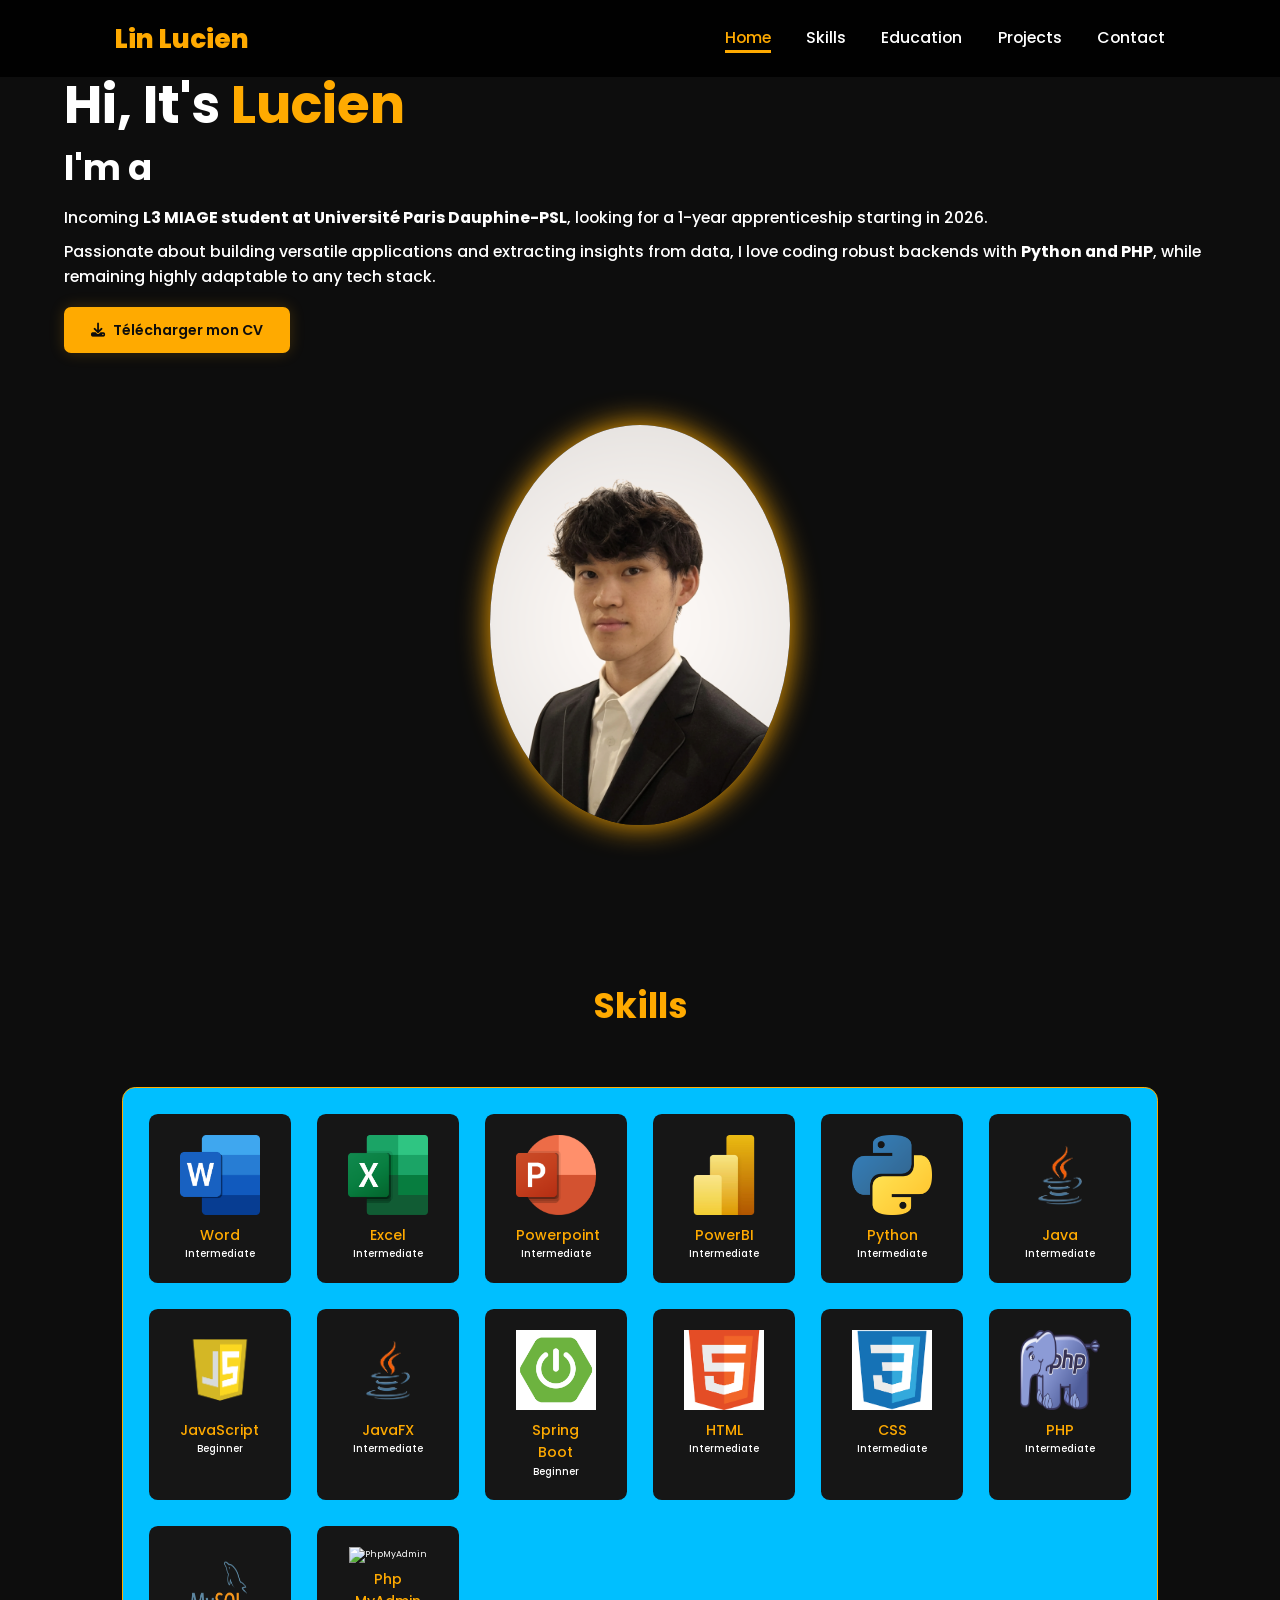
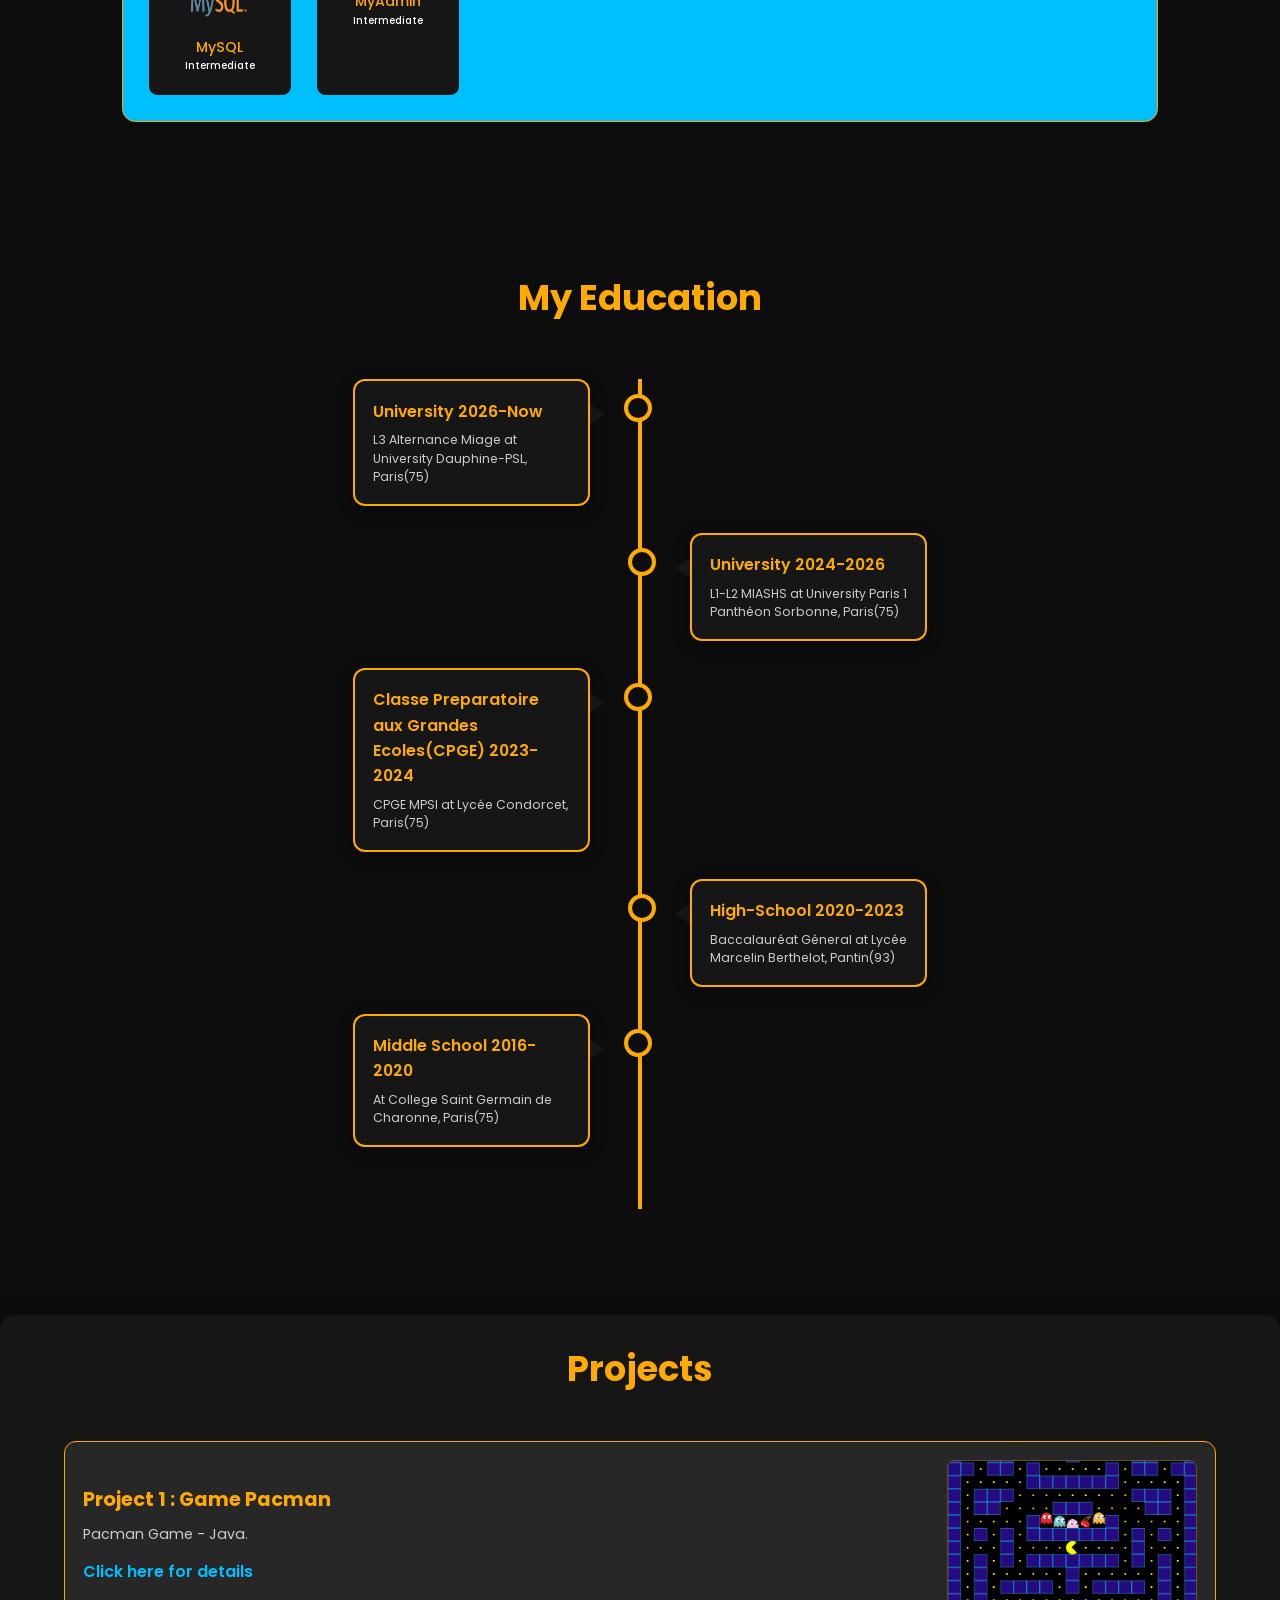
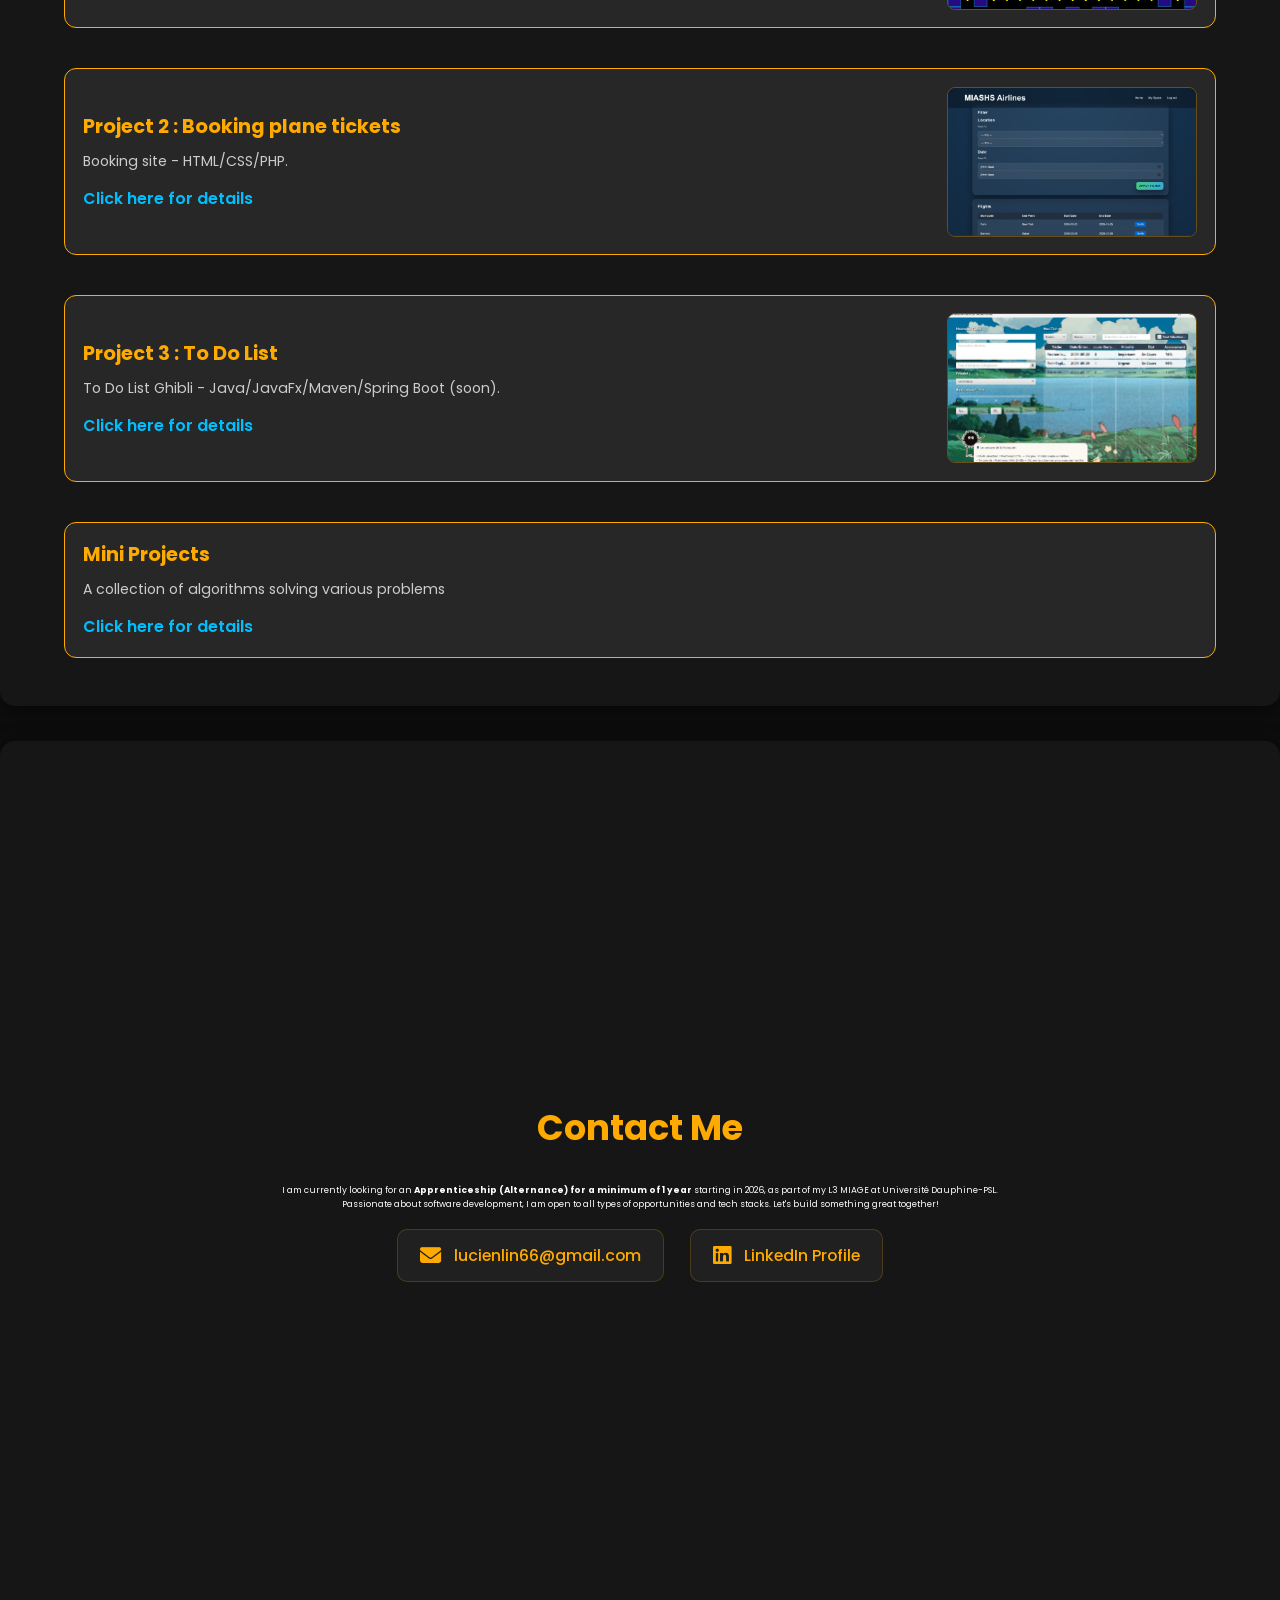
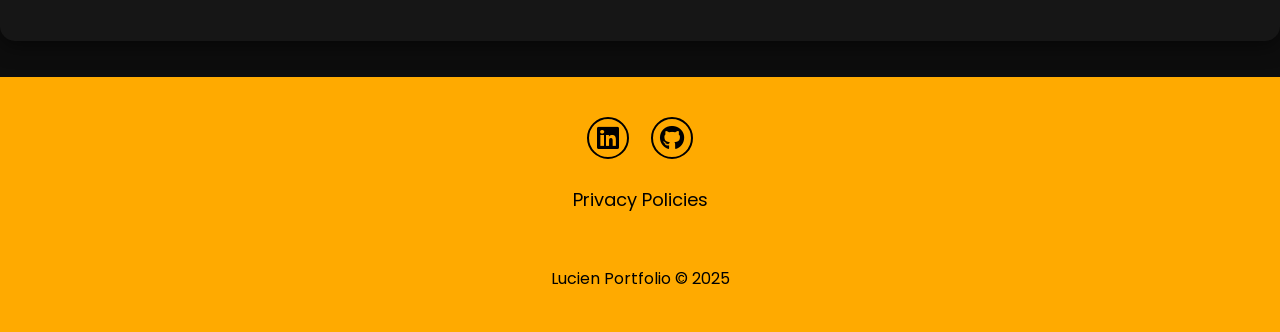
==== index.html @ 7f56fdf3 "Add files via upload" ====
<!DOCTYPE html>
<html lang="en">
<head>
    <meta http-equiv="Content-Type" content="text/html; charset=UTF-8">
    <meta name="viewport" content="width=device-width, initial-scale=1.0">
    <title>Portfolio</title>
    <link rel="stylesheet" href="Styles.css">
    <link rel="stylesheet" href="https://cdnjs.cloudflare.com/ajax/libs/font-awesome/6.4.2/css/all.min.css">
</head>

<body>
    <header class="header">
        <a href="#home" class="logo">Lin Lucien</a>
        <i id="menu-icon" class="fa-solid fa-bars menu-icon"></i>
        <nav class="navbar">
            <a href="#home" class="active">Home</a>
            <a href="#skills">Skills</a>
            <a href="#education">Education</a>
            <a href="#portfolio">Projects</a>
            <a href="#contact">Contact</a>
        </nav>
    </header>

    <section class="home" id="home">
        <div class="home-content">
            <h1> Hi, It's <span>Lucien</span></h1>
            <h3 class="typing-text">I'm a <span></span></h3>
            <p>Incoming <strong>L3 MIAGE student at Université Paris Dauphine-PSL</strong>, looking for a 1-year apprenticeship starting in 2026.</p>
            <p>Passionate about building versatile applications and extracting insights from data, I love coding robust backends with <strong>Python and PHP</strong>, while remaining highly adaptable to any tech stack.</p>
            <button class="btn-cv" onclick="window.open('./images/cv_LinLucien.png', '_blank')">
                <i class="fa-solid fa-download"></i> Télécharger mon CV
            </button>
        </div>
        <div class="home-img">
            <img src="./images/Lin_Lucien.png" alt="Profile Picture">
        </div>
    </section>

    <section class="skills" id="skills">
        <h2 class="heading">Skills</h2>
        <div class="container">
            <div class="row" id="skillsContainer">
                <div class="bar">
                    <div class="info">
                        <img src="./images/word.webp" alt="Word">
                        <span>Word</span>
                        <p>Intermediate</p>
                    </div>
                </div>
                <div class="bar">
                    <div class="info">
                        <img src="./images/excel.png" alt="Excel">
                        <span>Excel</span>
                        <p>Intermediate</p>
                    </div>
                </div>
                <div class="bar">
                    <div class="info">
                        <img src="./images/powerpoint.png" alt="Powerpoint">
                        <span>Powerpoint</span>
                        <p>Intermediate</p>
                    </div>
                </div>
                                <div class="bar">
                    <div class="info">
                        <img src="./images/powerBI.png" alt="powerBI">
                        <span>PowerBI</span>
                        <p>Intermediate</p>
                    </div>
                </div>
                <div class="bar">
                    <div class="info">
                        <img src="./images/python.png" alt="Python">
                        <span>Python</span>
                        <p>Intermediate</p>
                    </div>
                </div>
                <div class="bar">
                    <div class="info">
                        <img src="./images/java.png" alt="Java">
                        <span>Java</span>
                        <p>Intermediate</p>
                    </div>
                </div>
                <div class="bar">
                    <div class="info">
                        <img src="./images/js.png" alt="JavaScript">
                        <span>JavaScript</span>
                        <p>Beginner</p>
                    </div>
                </div>
                                <div class="bar">
                    <div class="info">
                        <img src="./images/java.png" alt="javafx">
                        <span>JavaFX</span>
                        <p>Intermediate</p>
                    </div>
                </div>
                <div class="bar">
                    <div class="info">
                        <img src="./images/springBoot.png" alt="Spring Boot">
                        <span>Spring Boot</span>
                        <p>Beginner</p>
                    </div>
                </div>
                <div class="bar">
                    <div class="info">
                        <img src="./images/html.png" alt="Html">
                        <span>HTML</span>
                        <p>Intermediate</p>
                    </div>
                </div>
                <div class="bar">
                    <div class="info">
                        <img src="./images/css.png" alt="CSS">
                        <span>CSS</span>
                        <p>Intermediate</p>
                    </div>
                </div>
                <div class="bar">
                    <div class="info">
                        <img src="./images/php.png" alt="PHP">
                        <span>PHP</span>
                        <p>Intermediate</p>
                    </div>
                </div>
                <div class="bar">
                    <div class="info">
                        <img src="./images/mySQL.png" alt="MySQL">
                        <span>MySQL</span>
                        <p>Intermediate</p>
                    </div>
                </div>
                <div class="bar">
                    <div class="info">
                        <img src="./images/PhpMyAdmin.png" alt="PhpMyAdmin">
                        <span>Php MyAdmin</span>
                        <p>Intermediate</p>
                    </div>
                </div>
            </div>
        </div>
    </section>

    <section class="education" id="education">
        <h2 class="heading">My <span>Education</span></h2>
        <div class="timeline">
            <div class="container left">
                <div class="content">
                    <div class="tag">
                        <h2> University 2026-Now</h2>
                    </div>
                    <div class="decs">
                        <p>L3 Alternance Miage at University Dauphine-PSL, Paris(75)</p>
                    </div>
                </div>
            </div>
            <div class="container right">
                <div class="content">
                    <div class="tag">
                        <h2>University 2024-2026</h2>
                    </div>
                    <div class="decs">
                        <p>L1-L2 MIASHS at University Paris 1 Panthéon Sorbonne, Paris(75)</p>
                    </div>
                </div>
            </div>
            <div class="container left">
                <div class="content">
                    <div class="tag">
                        <h2>Classe Preparatoire aux Grandes Ecoles(CPGE) 2023-2024</h2>
                    </div>
                    <div class="decs">
                        <p>CPGE MPSI at Lycée Condorcet, Paris(75)</p>
                    </div>
                </div>
            </div>
            <div class="container right">
                <div class="content">
                    <div class="tag">
                        <h2>High-School 2020-2023</h2>
                    </div>
                    <div class="decs">
                        <p>Baccalauréat Géneral at Lycée Marcelin Berthelot, Pantin(93)</p>
                    </div>
                </div>
            </div>
            <div class="container left">
                <div class="content">
                    <div class="tag">
                        <h2>Middle School 2016-2020</h2>
                    </div>
                    <div class="decs">
                        <p>At College Saint Germain de Charonne, Paris(75)</p>
                    </div>
                </div>
            </div>
        </div>
    </section>
    
    <section id="portfolio">
        <h2>Projects</h2>
        <article class="project">
            <div class="project-details">
                <h3>Project 1 : Game Pacman</h3>
                <p>Pacman Game - Java.</p>
                <a href="https://github.com/userLinpy/Projects/tree/main/Projet_Jeu_PacMan/src">Click here for details</a>
            </div>
            <div class="project-img">
                <img src="./images/pacman.png" alt="Preview Pacman Game"> </div>
        </article>

        <article class="project">
            <div class="project-details">
                <h3>Project 2 : Booking plane tickets</h3>
                <p>Booking site - HTML/CSS/PHP.</p>
                <a href="https://github.com/userLinpy/Projects/tree/main/Projet_Reservation_Billet_Avion">Click here for details</a>
            </div>
            <div class="project-img">
                <img src="./images/miashsAirlines.png" alt="Preview Booking Site"> </div>
        </article>

        <article class="project">
            <div class="project-details">
                <h3>Project 3 : To Do List</h3>
                <p>To Do List Ghibli - Java/JavaFx/Maven/Spring Boot (soon).</p>
                <a href="https://github.com/userLinpy/Projects/tree/main/Projet_ToDoList_Ghibli">Click here for details</a>
            </div>
            <div class="project-img">
                <img src="./images/toDoList3.png" alt="Preview To Do List"> </div>
        </article>

        <article class="project">
            <div class="project-details">
                <h3>Mini Projects</h3>
                <p>A collection of algorithms solving various problems</p>
                <a href="https://github.com/userLinpy/Projects/tree/main/Divers_Programmes">Click here for details</a>
            </div>
        </article>
    </section>
    
    <section id="contact">
        <h2>Contact Me</h2>
        <div class="contact-objective">
            <p>I am currently looking for an <strong>Apprenticeship (Alternance) for a minimum of 1 year</strong> starting in 2026, as part of my L3 MIAGE at Université Dauphine-PSL.</p>
            <p>Passionate about software development, I am open to all types of opportunities and tech stacks. Let's build something great together!</p>
        </div>
        <div class="contact-container">
            <a href="mailto:lucienlin66@gmail.com" class="contact-card">
                <i class="fa-solid fa-envelope"></i>
                <span>lucienlin66@gmail.com</span>
            </a>

            <a href="https://www.linkedin.com/in/lucien-lin/" target="_blank" rel="noopener noreferrer" class="contact-card">
                <i class="fa-brands fa-linkedin"></i>
                <span>LinkedIn Profile</span>
            </a>
        </div>
    </section>
    
    <footer class="footer">
        <div class="social">
            <a href="https://www.linkedin.com/in/lucien-lin/" target="_blank" rel="noopener noreferrer"><i class="fa-brands fa-linkedin"></i></a>
            <a href="https://github.com/userLinpy/Projects" target="_blank" rel="noopener noreferrer"><i class="fa-brands fa-github"></i></a>
        </div>
        <ul class="list">
            <li><a href="privacy.html">Privacy Policies</a></li>
        </ul>
        <p class="copyright">Lucien Portfolio © 2025</p> </footer>

    <script src="script.js"></script>

</body>
</html>
---- Styles.css ----
@import url('https://fonts.googleapis.com/css2?family=Poppins:wght@100;200;300;400;500;600&display=swap');

* {
    margin:0;
    padding:0;
    box-sizing: border-box;
    text-decoration:none;
    outline:none;
    scroll-behavior:smooth;
    font-family: 'Poppins', sans-serif;
}

:root {
    --bg-color:#0d0d0d;
    --second-bg-color:#161616;
    --text-color:#fff;
    --main-color:#FFAA00;
    --accent-color:#00BFFF;
}

html { font-size:62.5%; overflow-x:hidden; }
body { background: var(--bg-color); color: var(--text-color); line-height:1.6; }

html::-webkit-scrollbar { width:0.8rem; }
html::-webkit-scrollbar-track { background: var(--bg-color); }
html::-webkit-scrollbar-thumb { background: var(--main-color); }

.header {
    position: fixed;
    top:0;
    left:0;
    width: 100%;
    padding: 2rem 9%;
    background: rgba(0,0,0,0.85);
    display: flex;
    justify-content:space-between;
    align-items: center;
    z-index: 100;
    backdrop-filter: blur(5px);
}

.logo {
    font-size: 3rem;
    color: var(--main-color);
    font-weight:800;
    cursor: pointer;
    transition: 0.5s ease;
}
.logo:hover { transform: scale(1.1); }

/* Style principal du bouton CV */
.btn-cv {
    display: inline-flex;
    align-items: center;
    gap: 1rem; /* Espace entre l'icône et le texte */
    padding: 1.2rem 2.8rem;
    background: var(--main-color); /* Ton jaune signature #FFAA00 */
    color: #0d0d0d; /* Écrit en noir pour un contraste maximal et lisible */
    border: 2px solid var(--main-color);
    border-radius: 0.8rem;
    font-size: 1.6rem;
    font-weight: 600;
    cursor: pointer;
    transition: all 0.3s ease;
    margin-top: 2rem; /* Donne de l'air par rapport au paragraphe du dessus */
    box-shadow: 0 0 15px rgba(255, 170, 0, 0.2);
}

/* Effet au survol (Hover) */
.btn-cv:hover {
    background: transparent;
    color: var(--main-color); /* Le texte devient jaune */
    box-shadow: 0 0 25px var(--main-color); /* Effet néon comme ton image de profil */
    transform: translateY(-3px); /* Léger saut vers le haut */
}

/* Effet au clic */
.btn-cv:active {
    transform: translateY(-1px);
}

.navbar a {
    font-size:1.8rem;
    color: var(--text-color);
    margin-left: 4rem;
    font-weight:500;
    transition:0.3s ease;
    border-bottom:3px solid transparent;
}
.navbar a:hover,
.navbar a.active { color:var(--main-color); border-bottom:3px solid var(--main-color); }

.menu-icon {
    font-size:3.6rem;
    color:var(--main-color);
    display:none;
}


@media(min-width : 996px){
    .navbar { display : flex;}
    #menu-icon { display : none;}
}


@media(max-width:995px){
    
    .menu-icon { display:block; cursor : pointer;} 
    .navbar {
        position:absolute;
        top:100%;
        right:0;
        width:40%;
        border-left:3px solid var(--main-color);
        border-bottom:3px solid var(--main-color);
        border-bottom-left-radius:2rem;
        padding:1rem 3%;
        background: var(--second-bg-color);
        display:none;
    }
    .navbar.active { display:block; }
    .navbar a { display:block; font-size:2rem; margin:3rem 0; }
    .navbar a:hover, .navbar a.active { padding:1rem; border-radius:0.5rem; border-bottom:0.5rem solid var(--main-color); }
}

section {
    min-height: 100vh;
    padding: 8rem 5%;
    display:flex;
    flex-direction:column;
    justify-content:center;
    gap:2rem;
    opacity: 1; 
    transform: translateY(0);
}

.home { 
    display:flex; 
    justify-content:center; 
    align-items:center; 
    gap:8rem; 
    flex-wrap:wrap; 
    flex-direction: row;
}

.home-content h1 { font-size:6rem; font-weight:700; line-height:1.3; }
span { color:var(--main-color); }
.home-content h3 { font-size:4rem; margin-bottom:1rem; font-weight:700; }

.home-img { order: 2; }
.home-img img {
    width:32vw;
    border-radius:50%;
    box-shadow:0 0 30px var(--main-color);
    transition:0.3s ease;
    max-width: 300px;
    height: auto;
}
.home-img img:hover { transform: scale(1.05); filter: drop-shadow(0 0 30px var(--main-color)); }

.home-content p { font-size:1.8rem; font-weight:500; margin-top:1rem; }

.social-icon a:hover { color:black; background: var(--main-color); transform: scale(1.3) translateY(-5px); box-shadow:0 0 25px var(--main-color); }

.typing-text { font-size:3.4rem; font-weight:600; min-width:280px; position:relative; }
.typing-text span { position: relative; }
.typing-text span::before{
    content: "Student";
    color: var(--main-color);
    animation: words 20s infinite;
}
.typing-text span::after {
    content:'';
    background: var(--bg-color);
    position:absolute;
    width:calc(100% + 8px);
    height:100%;
    border-left:3px solid var(--bg-color);
    right:-8px;
    animation: cursor 0.6s infinite, typing 20s steps(14) infinite;
}
@keyframes cursor { to { border-left:3px solid var(--main-color); } }
@keyframes words {
    0%, 20% { content: 'MIAGE Student'; }
    21%, 40% { content: 'Full-Stack Developer'; }
    41%, 60% { content: 'Data Analyst'; }
    61%, 80% { content: 'Python & java & PHP Enthusiast'; }
    81%, 100% { content: 'Full-Stack Developer'; }
}
@keyframes typing {
    10%,15%,30%,35%,50%,55%,70%,75%,90%,95% { width:0; }
    5%,20%,20%,40%,45%,60%,65%,80%,85% { width:calc(100% + 8px); }
}

.skills h2{ font-size:4rem; text-align:center; margin-bottom:4rem; color: var(--main-color); }
.skills .container {
    background:var(--accent-color); 
    border: 1px solid var(--main-color); 
    border-radius: 1.5rem; 
    padding: 3rem;
    width: 90%; 
    margin: 0 auto;
}

.skills .row {
    display: grid;
    grid-template-columns: repeat(auto-fit, minmax(130px, 1fr)); 
    gap: 3rem;
    justify-items: center; 
}

.skills .bar {
    background: var(--second-bg-color); 
    padding: 20px 30px; 
    border-radius: 1rem; 
    text-align: center; 
    transition: 0.3s ease; 
    width: 100%; 
    max-width: 160px; 
    border: 1px solid transparent;
}
.skills .bar:hover { 
    transform: translateY(-5px); 
    border-color: var(--main-color);
    box-shadow: 0 4px 15px var(--main-color); 
}
.skills .info img { width:80px; height:80px; margin-bottom:0.5rem; }
.skills .info span { font-size:1.6rem; font-weight:500; }

.info p {
    font-weight: 500;
    font-size : 1.1rem;
}

.education h2 { font-size:4rem; text-align:center; margin-bottom:4rem; color: var(--main-color); }

.education .timeline {
    position: relative;
    max-width: 1200px;
    margin: 0 auto;
    padding-bottom: 4rem;
}

.education .timeline::after {
    content: '';
    position: absolute;
    width: 4px; 
    background: var(--main-color);
    top: 0;
    bottom: 0;
    left: 50%;
    transform: translateX(-50%);
    z-index: 0;
}

.education .container {
    position: relative;
    width: 50%; 
    padding: 0;
    margin-bottom: 3rem;
    z-index: 1; 
}

.education .container.left { left: 0; padding-right: 50px; text-align: left; }
.education .container.right { left: 50%; padding-left: 50px; text-align: left; }

.education .container::after {
    content: '';
    position: absolute;
    width: 20px;
    height: 20px;
    background-color: var(--bg-color); 
    border: 4px solid var(--main-color);
    border-radius: 50%;
    z-index: 10;
    top: 15px; 
}

.education .container.left::after { right: -12px; } 
.education .container.right::after { left: -12px; } 

.education .container::before {
    content: '';
    position: absolute;
    top: 25px;
    width: 0; height: 0;
    border-style: solid;
    z-index: 2;
}

.education .container.left::before {
    right: 35px;
    border-width: 10px 0 10px 15px;
    /* Remplacé var(--main-color) par var(--second-bg-color) */
    border-color: transparent transparent transparent var(--second-bg-color); 
}
.education .container.right::before {
    left: 35px;
    border-width: 10px 15px 10px 0;
    /* Remplacé var(--main-color) par var(--second-bg-color) */
    border-color: transparent var(--second-bg-color) transparent transparent;
}

.education .content {
    background: var(--second-bg-color); /* Fond sombre pour le contraste */
    border: 2px solid var(--main-color); /* Bordure jaune élégante */
    border-radius: 12px;
    padding: 2rem; /* Plus d'espace interne */
    word-wrap: break-word;
    color: var(--text-color); /* Texte en blanc */
    box-shadow: 0 4px 15px rgba(0, 0, 0, 0.4);
}

.education .content .tag h2 {
    color: var(--main-color); /* Le titre/date passe en jaune */
    text-align: left;
    font-size: 1.8rem;
    font-weight: 600;
    margin-bottom: 0.8rem; /* Plus d'espace sous le titre */
}

.education .content .decs p {
    font-size: 1.4rem;
    color: #ccc; /* Un blanc légèrement grisé pour la description, très lisible */
    font-weight: 400;
    line-height: 1.5;
}

/* SECTION PORTFOLIO */

#portfolio {
    background: var(--second-bg-color); 
    padding: 3rem 5%; 
    border-radius: 15px;
    box-shadow: 0 5px 20px rgba(0,0,0,0.5); 
    margin: 4rem 0;
}

#portfolio h2 { 
    font-size: 4rem; 
    margin-bottom: 3rem; 
    text-align: center; 
    color: var(--main-color); 
}

/* Le conteneur devient un espace Flexbox en ligne */
.project {
    background: rgba(43,43,43,0.85); 
    border-radius: 12px; 
    padding: 2rem; 
    margin-bottom: 2.5rem;
    transition: transform 0.3s ease, box-shadow 0.3s ease;
    border: 1px solid var(--main-color);
    
    display: flex;
    justify-content: space-between;
    align-items: center;
    gap: 3rem; /* Espace entre le texte et l'image */
}

.project:hover { 
    transform: translateY(-5px); 
    box-shadow: 0 8px 25px rgba(255,170,0,0.4); 
}

/* On s'assure que la partie texte prend la majorité de la place libre */
.project-details {
    flex: 1;
}

.project h3 { 
    font-size: 2.2rem; 
    color: var(--main-color); 
    margin-bottom: 0.8rem; 
}

.project p { 
    font-size: 1.6rem; 
    margin-bottom: 1.5rem; 
    color: #ccc; /* Un gris clair plus doux pour la description */
}

.project a { 
    display: inline-block; 
    color: var(--accent-color); 
    font-weight: 600; 
    transition: 0.3s ease; 
    font-size: 1.8rem; 
}

.project a:hover { 
    text-decoration: underline; 
}

/* Style de la zone image */
.project-img {
    width: 250px; /* Largeur fixe de l'aperçu sur grand écran */
    height: 150px; /* Hauteur fixe pour l'harmonie */
    border-radius: 8px;
    overflow: hidden; /* Empêche l'image de dépasser des bords arrondis */
    border: 1px solid rgba(255, 170, 0, 0.3);
}

.project-img img {
    width: 100%;
    height: 100%;
    object-fit: cover; /* Recadre l'image proprement sans la déformer */
    transition: transform 0.5s ease;
}

/* Petit effet sympa au survol de la boîte : l'image zoome légèrement */
.project:hover .project-img img {
    transform: scale(1.08);
}

/* --- NOUVELLE SECTION CONTACT SANS FORMULAIRE --- */

#contact {
    background: var(--second-bg-color); 
    padding: 6rem 5%; 
    border-radius: 15px;
    box-shadow: 0 5px 20px rgba(0,0,0,0.5); 
    margin: 4rem 0;
    text-align: center;
}

#contact h2 { 
    font-size: 4rem; 
    margin-bottom: 1rem; 
    color: var(--main-color); 
}

.contact-subtitle {
    font-size: 1.6rem;
    color: #ccc;
    margin-bottom: 4rem;
}

/* Alignement des cartes d'information */
.contact-container {
    display: flex;
    justify-content: center;
    gap: 3rem;
    flex-wrap: wrap;
}

/* Style des boutons/cartes cliquables */
.contact-card {
    display: flex;
    align-items: center;
    gap: 1.5rem;
    background: rgba(43, 43, 43, 0.5);
    border: 1px solid rgba(255, 170, 0, 0.2);
    padding: 1.5rem 2.5rem;
    border-radius: 10px;
    color: var(--text-color);
    font-size: 1.8rem;
    font-weight: 500;
    transition: all 0.3s ease;
}

.contact-card i {
    font-size: 2.4rem;
    color: var(--main-color);
    transition: transform 0.3s ease;
}

/* Effets au survol */
.contact-card:hover {
    border-color: var(--main-color);
    background: rgba(43, 43, 43, 0.85);
    transform: translateY(-3px);
    box-shadow: 0 5px 15px rgba(255, 170, 0, 0.2);
}

.contact-card:hover i {
    transform: scale(1.1);
}

/* Version mobile */
@media(max-width: 600px) {
    .contact-container {
        flex-direction: column;
        gap: 1.5rem;
    }
    .contact-card {
        justify-content: center;
        font-size: 1.6rem;
    }
}

.footer {
    position: relative;
    bottom: 0;
    width: 100%;
    padding: 40px 0;
    background-color: var(--main-color);
}
.footer .social {
    text-align: center;
    padding-bottom: 25px;
    color: black;
}
.footer .social a {
    font-size: 25px;
    color: black;
    border: 2px solid black;
    width: 42px;
    height: 42px;
    display: inline-block;
    text-align: center;
    border-radius: 50%;
    margin: 0 10px;
    transition: 0.3s ease;
}
.footer .social a:hover {
    transform: scale(1.2)TranslateY(-5px);
    background-color: black;
    color: var(--main-color);
}
.footer ul {
    margin-top: 0;
    padding: 0;
    font-size: 18px;
    line-height: 1.8;
    margin: 0;
    text-align: center;
}
.footer ul li a {
    color: black;
    border-bottom: 3px solid transparent;
    transition: 0.3s ease;
}
.footer ul li a:hover {
    border-bottom: 3px solid black
}
.footer ul li {
    display: inline-block;
    padding: 0 15px;
}
.footer .copyright {
    margin-top: 50px;
    text-align: center;
    font-size: 16px;
    color: black;
}

@media(max-width:1285px) {
    html { font-size:55%; }
}

@media(max-width:991px) {
    .header { padding: 2rem 3%; }
    section { padding: 10rem 3% 2rem; }
    .footer { padding: 2rem 3%; }
    
    .home { flex-direction:column; gap:4rem; }
    .home-content { order: 2; text-align: center; }
    .home-content h1 { font-size: 4.5rem; }
    .home-content h3 { font-size: 3.5rem; }
    .home-img { order: 1; }
    .home-img img { width: 50vw; max-width: 280px; margin-top: 3rem; }
}

@media(max-width:768px){
    .skills .row {
        grid-template-columns: repeat(2, 1fr);
        gap: 2rem;
    }
}

@media(max-width:600px){
    .skills .row {
        grid-template-columns: 1fr;
        gap: 2rem;
    }
    .skills .container { width: 100%; padding: 2rem; }

    .education .timeline::after {
        left: 20px; 
        transform: none; 
    }

    .education .container {
        width: 100%;
        left: 0 !important; 
        padding-left: 50px !important; 
        padding-right: 15px !important;
        text-align: left !important; 
    }
    
    .education .container.left::after, 
    .education .container.right::after {
        left: 10px !important; 
        right: auto !important;
    }
    
    .education .container.left::before, 
    .education .container.right::before {
        left: 35px !important; 
        right: auto !important;
        top: 25px; 
        border-width: 10px 15px 10px 0 !important; 
        border-color: transparent var(--main-color) transparent transparent !important; 
    }
    
    section { padding: 6rem 3%; }
    /* Responsive pour la section projets */
    @media(max-width: 768px) {
        .project {
            flex-direction: column-reverse; /* Met l'image au-dessus ou au-dessous (ici au-dessous du texte) */
            align-items: flex-start; /* Aligne le tout à gauche */
            gap: 2rem;
        }

        .project-img {
            width: 100%; /* L'image prend toute la largeur sur mobile */
            height: 200px; /* On augmente un peu la hauteur pour les mobiles */
        }
    }
}
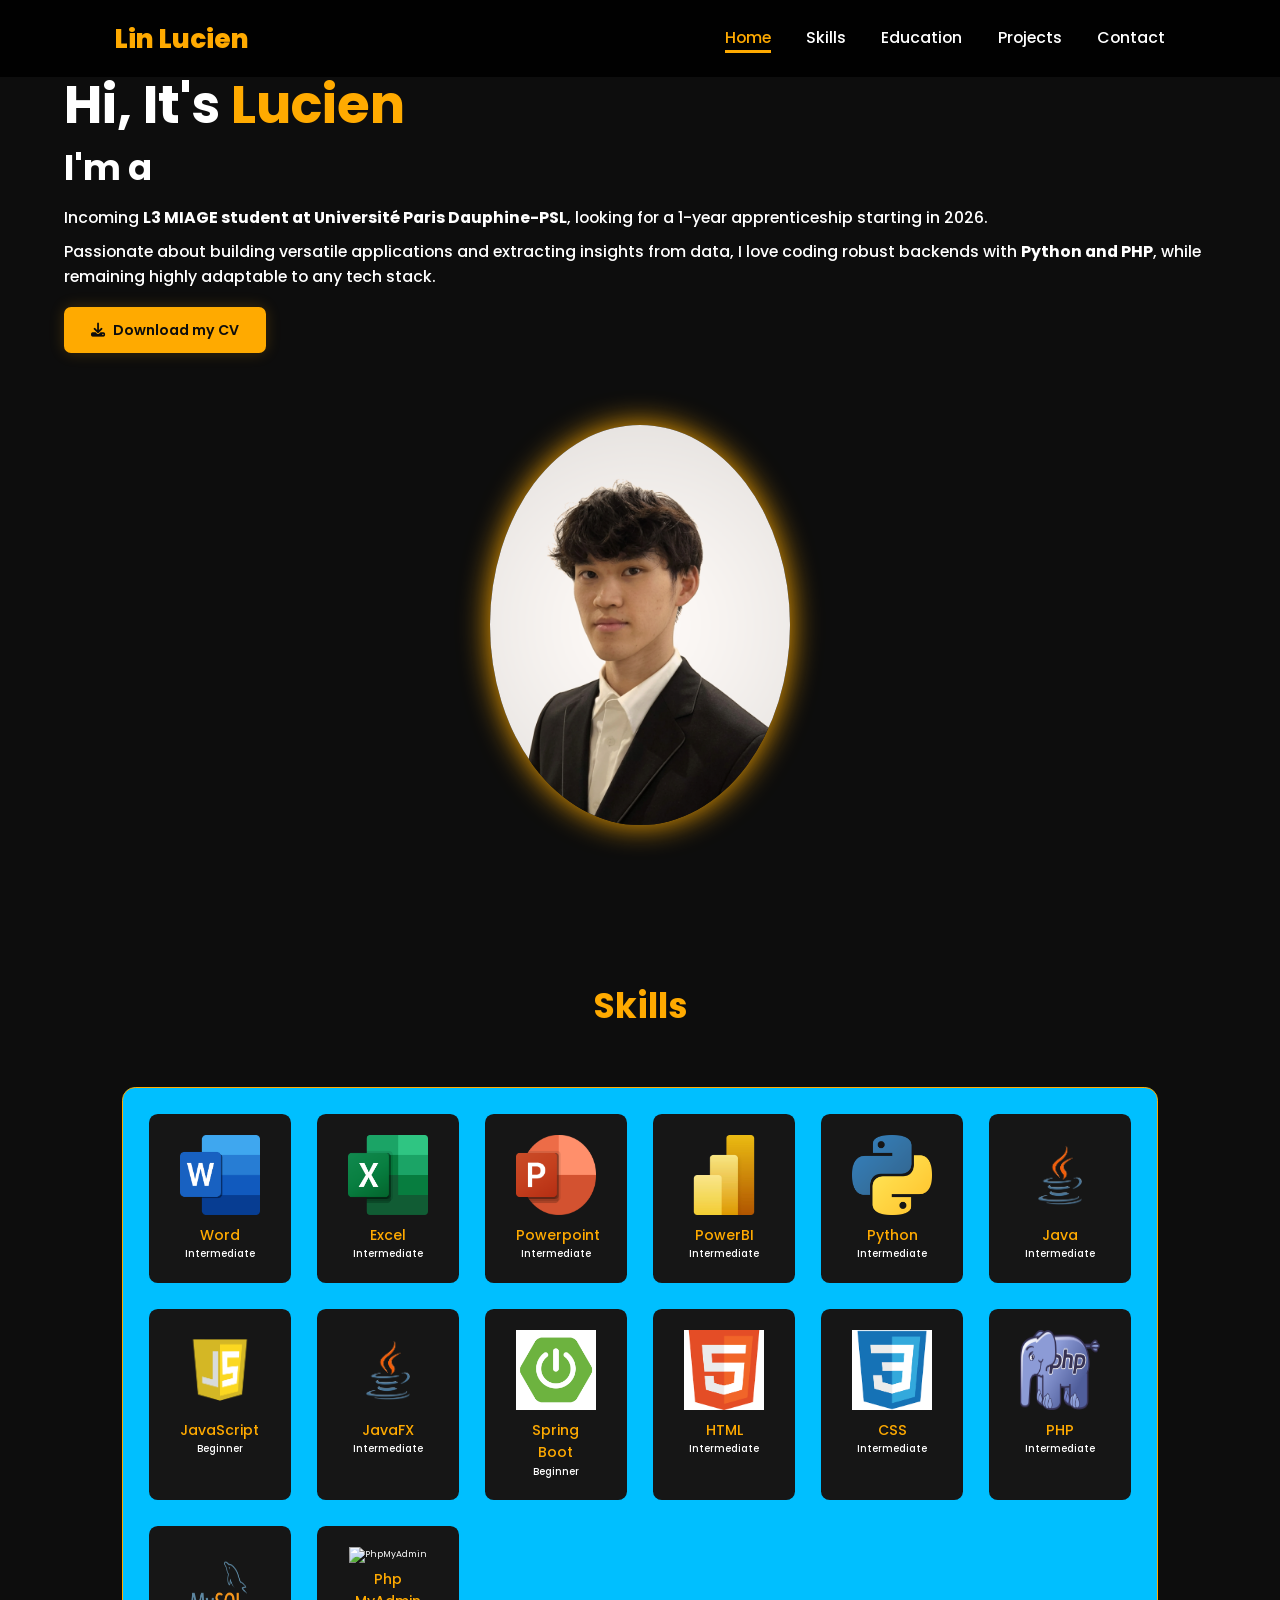
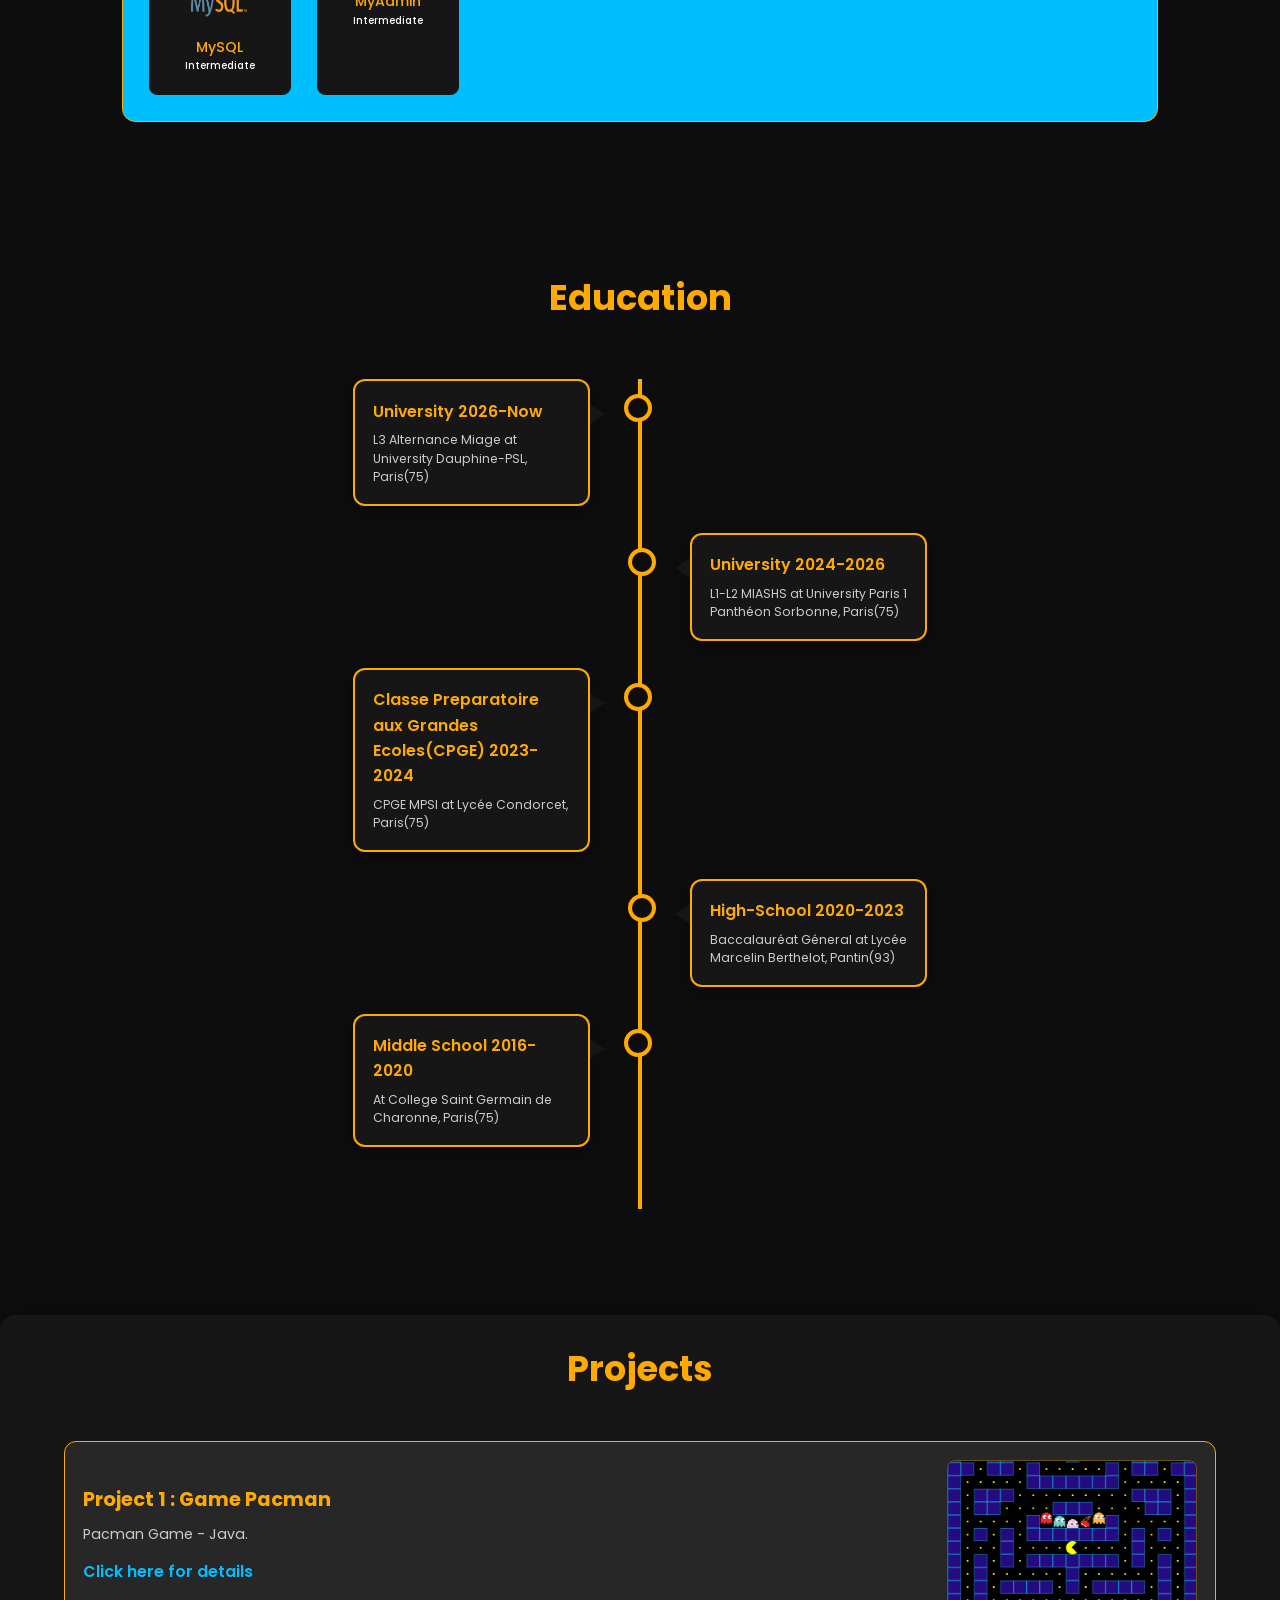
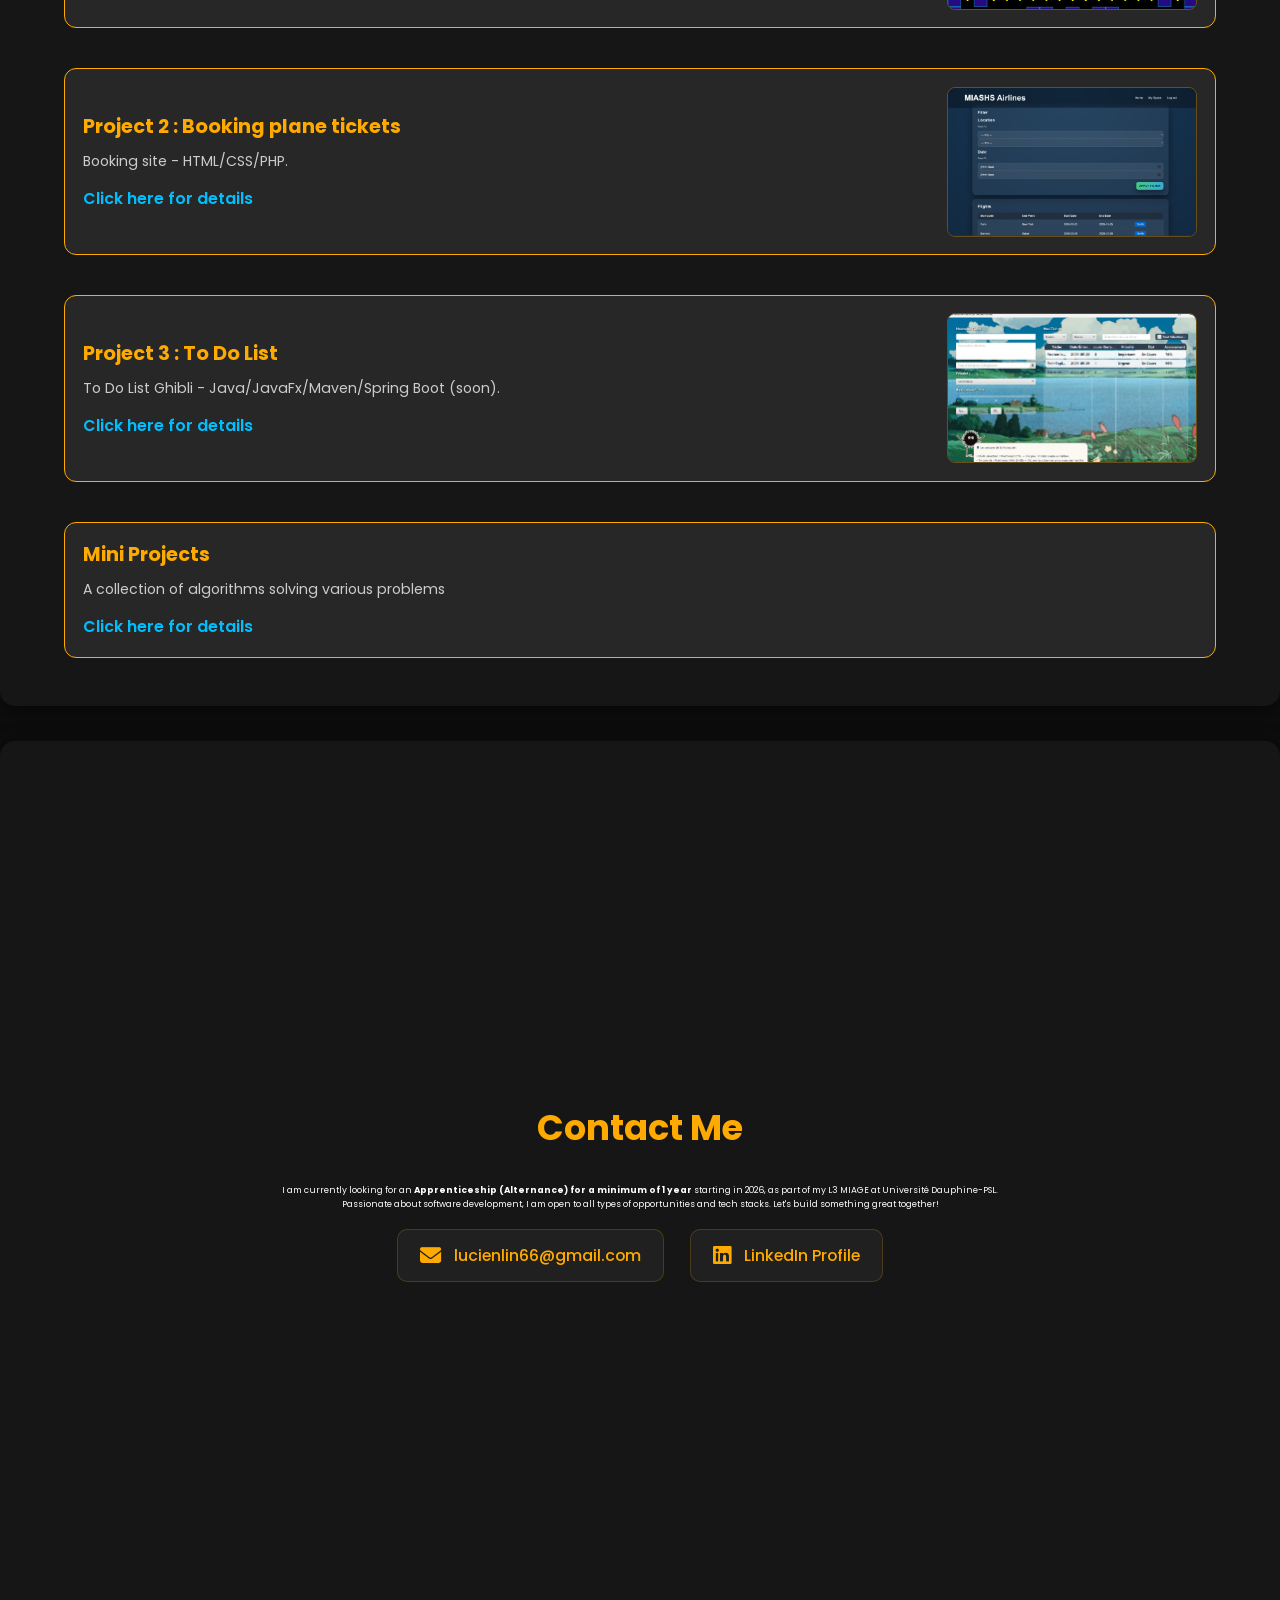
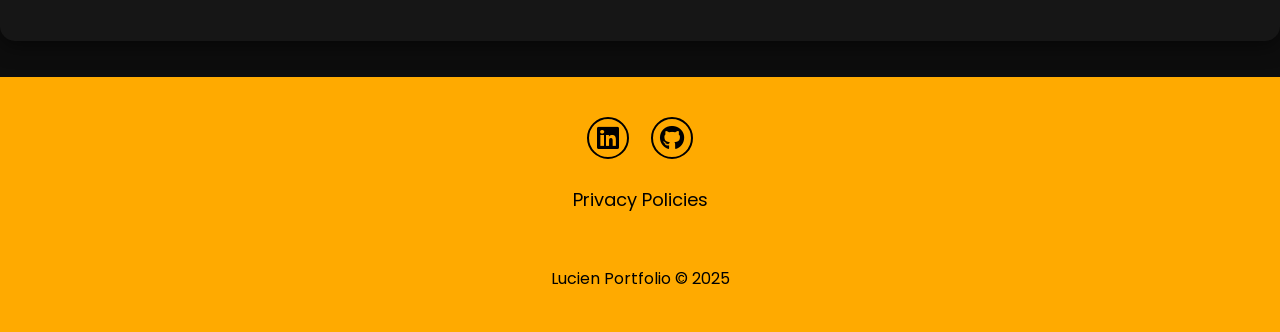
==== commit 4c25ba4b: "Update index.html" ====
--- a/index.html
+++ b/index.html
@@ -28,7 +28,7 @@
             <p>Incoming <strong>L3 MIAGE student at Université Paris Dauphine-PSL</strong>, looking for a 1-year apprenticeship starting in 2026.</p>
             <p>Passionate about building versatile applications and extracting insights from data, I love coding robust backends with <strong>Python and PHP</strong>, while remaining highly adaptable to any tech stack.</p>
             <button class="btn-cv" onclick="window.open('./images/cv_LinLucien.png', '_blank')">
-                <i class="fa-solid fa-download"></i> Télécharger mon CV
+                <i class="fa-solid fa-download"></i> Download my CV
             </button>
         </div>
         <div class="home-img">
@@ -143,7 +143,7 @@
     </section>
 
     <section class="education" id="education">
-        <h2 class="heading">My <span>Education</span></h2>
+        <h2 class="heading"><span>Education</span></h2>
         <div class="timeline">
             <div class="container left">
                 <div class="content">
@@ -271,4 +271,4 @@
     <script src="script.js"></script>
 
 </body>
-</html>+</html>
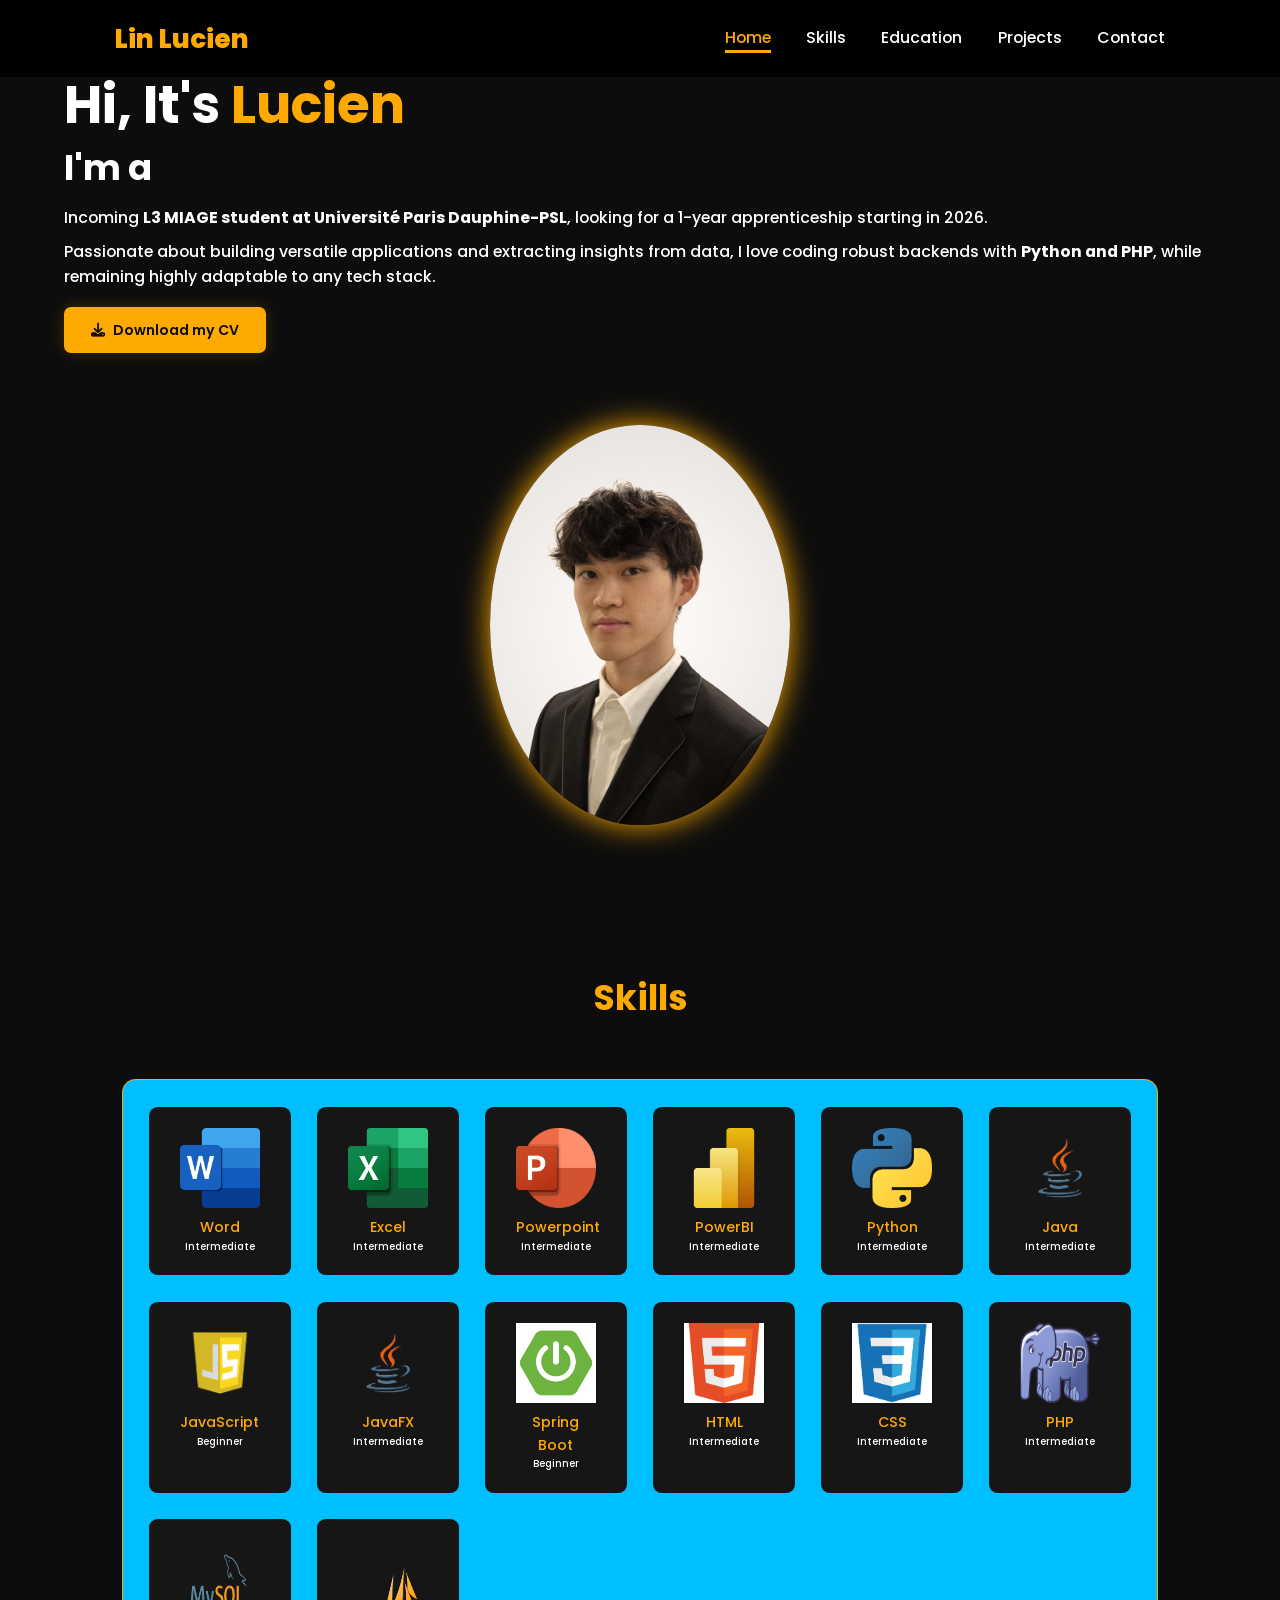
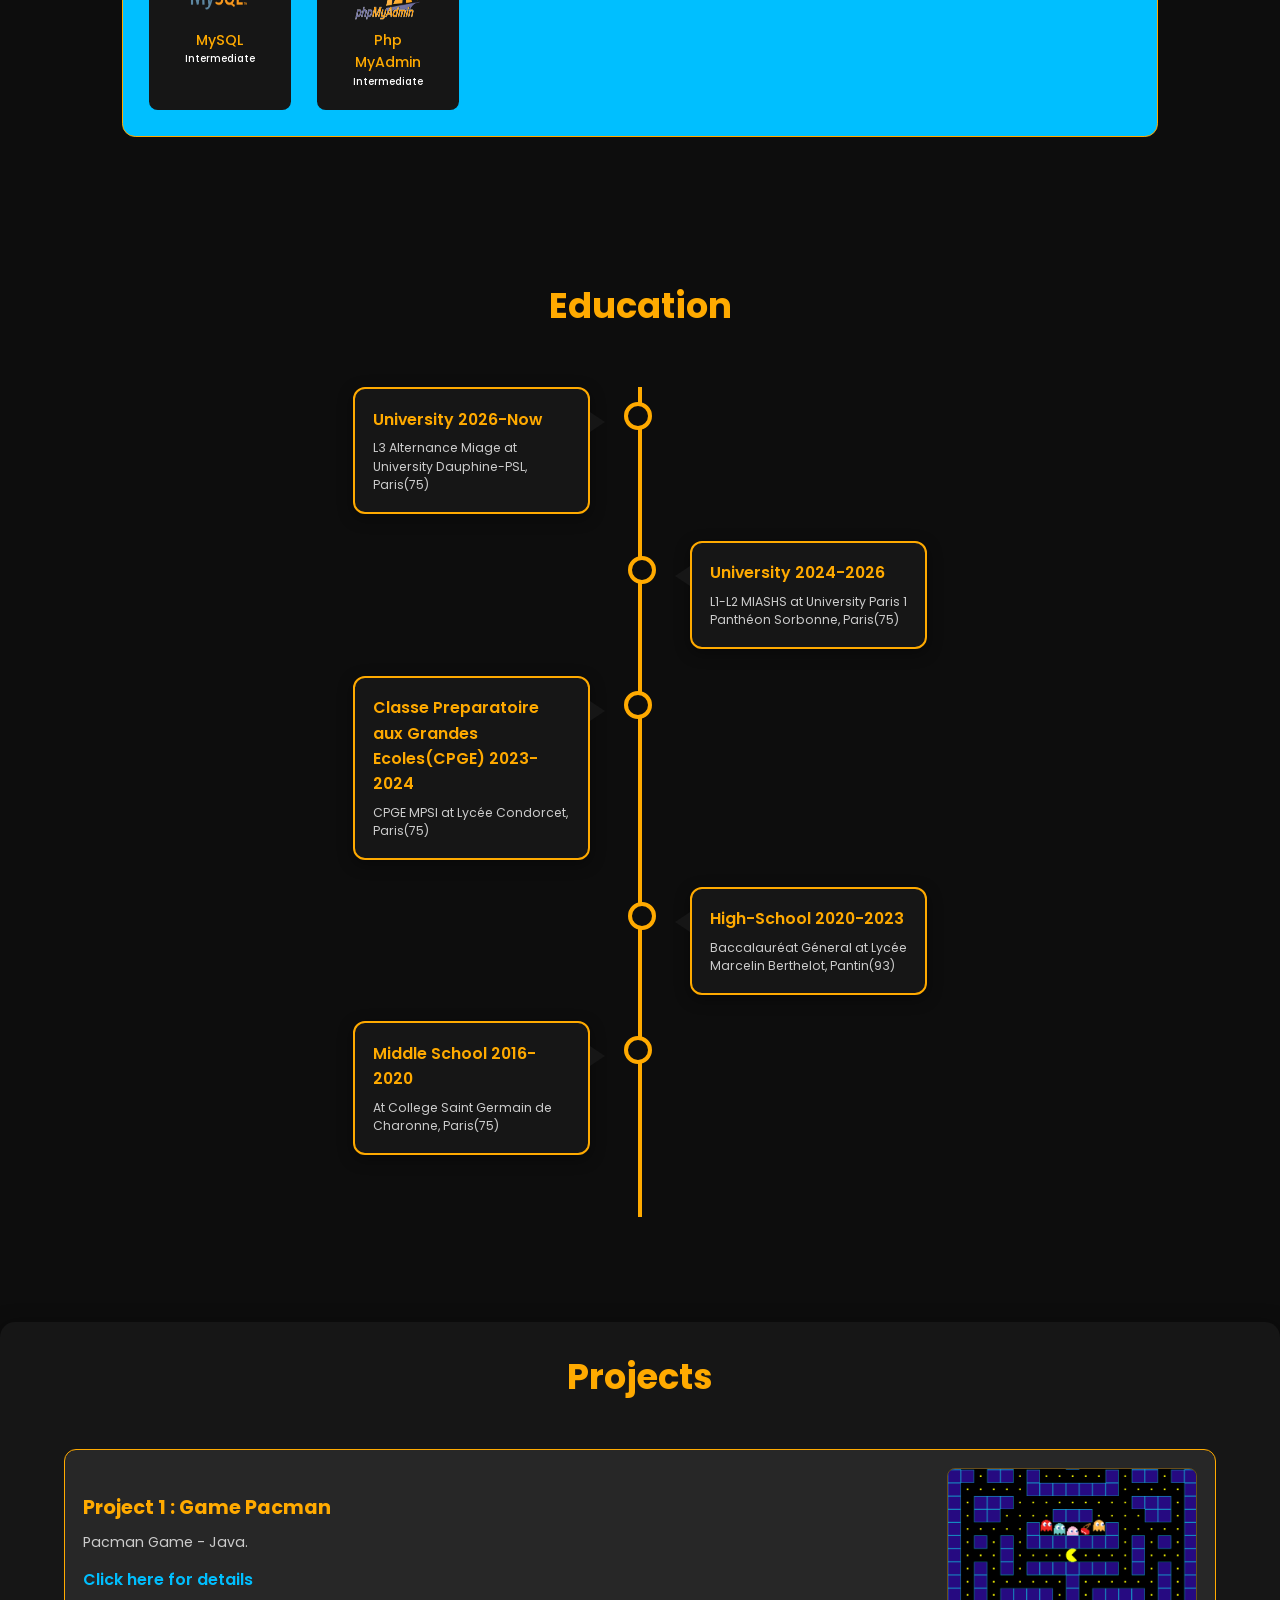
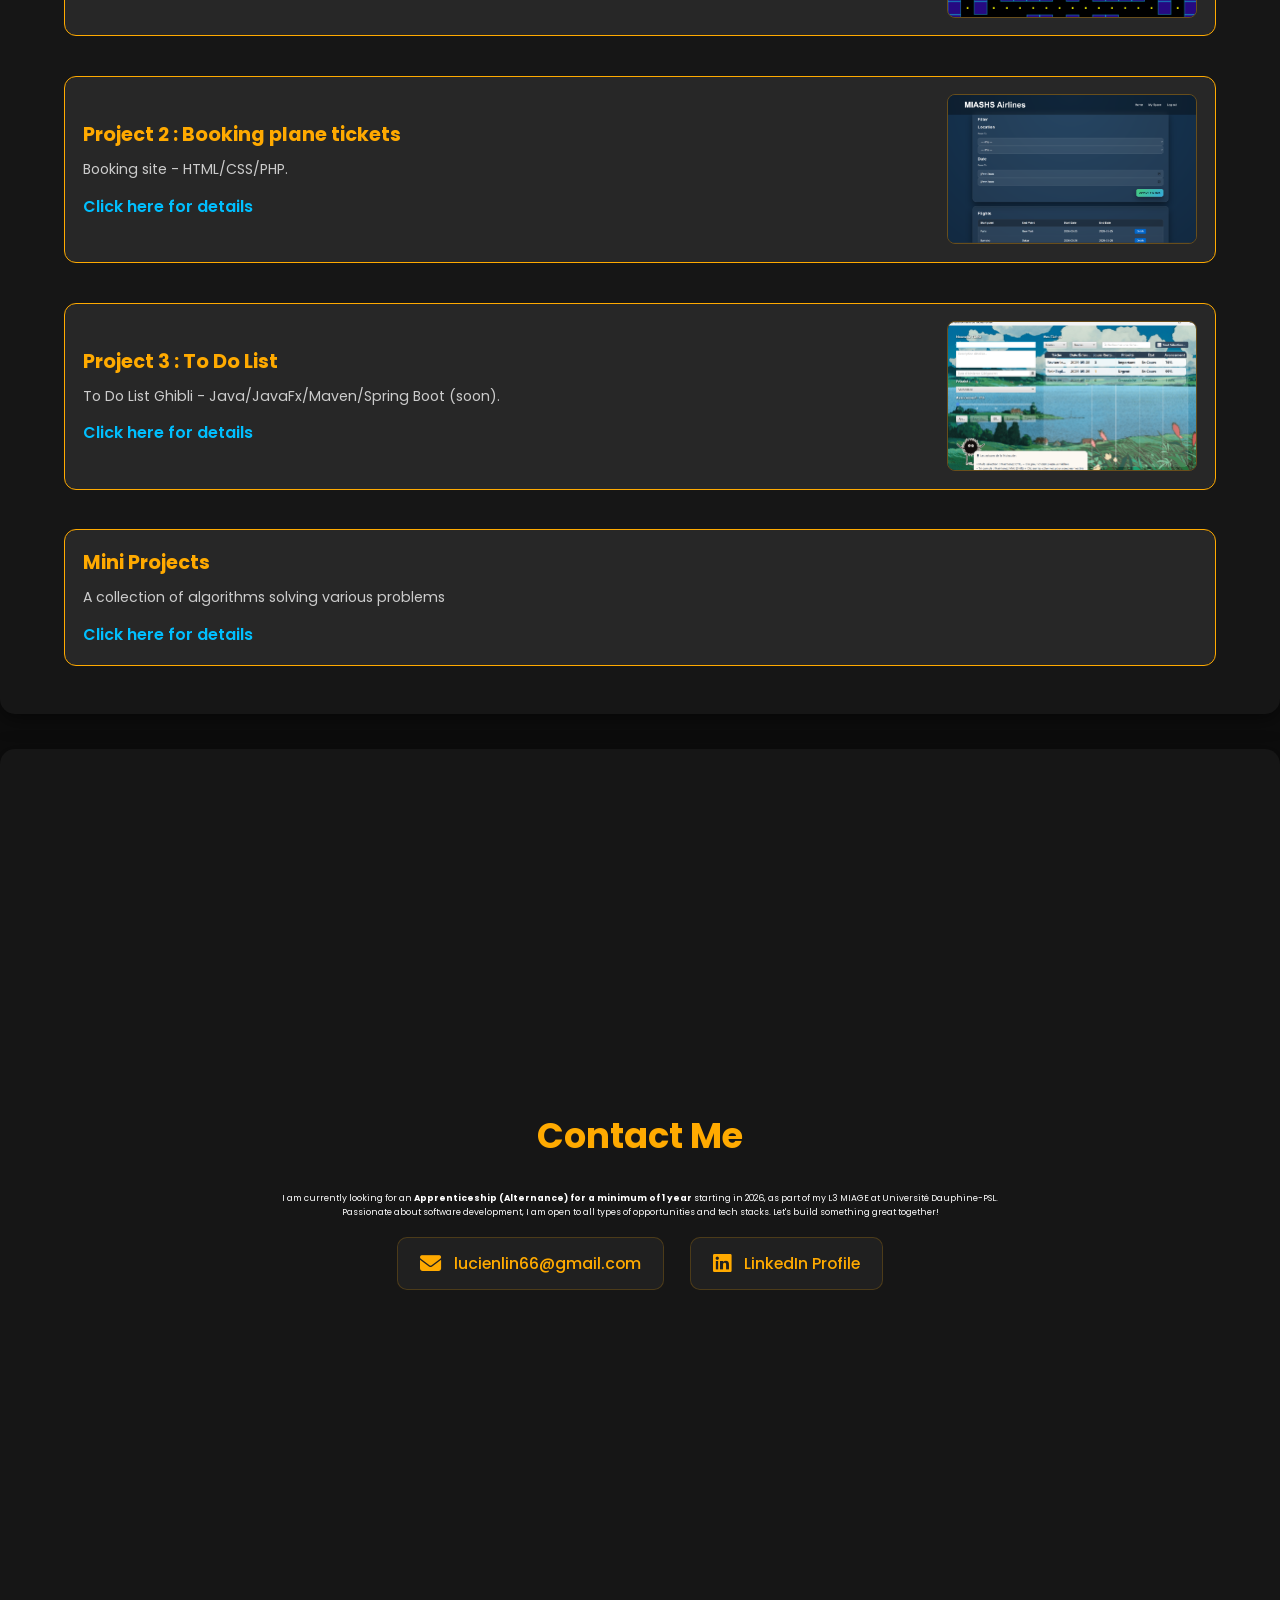
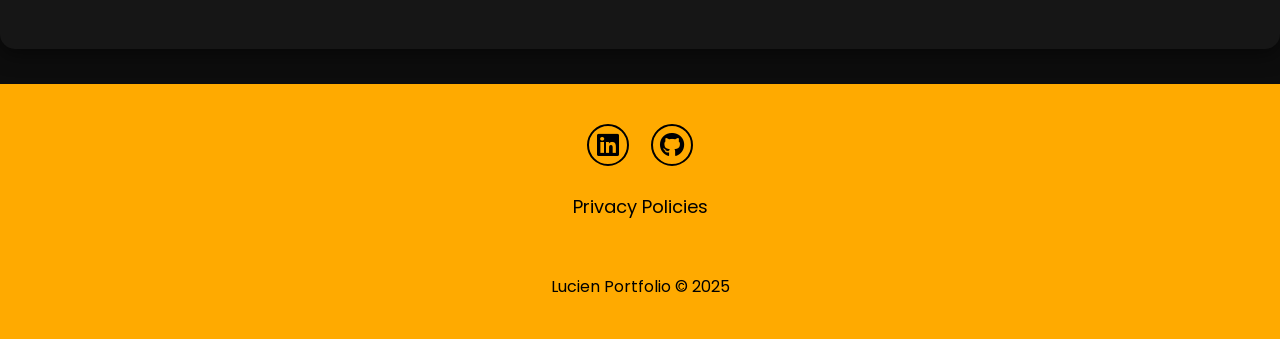
==== commit 9ae65531: "Update index.html" ====
--- a/index.html
+++ b/index.html
@@ -133,7 +133,7 @@
                 </div>
                 <div class="bar">
                     <div class="info">
-                        <img src="./images/PhpMyAdmin.png" alt="PhpMyAdmin">
+                        <img src="./images/phpMyAdmin.png" alt="PhpMyAdmin">
                         <span>Php MyAdmin</span>
                         <p>Intermediate</p>
                     </div>
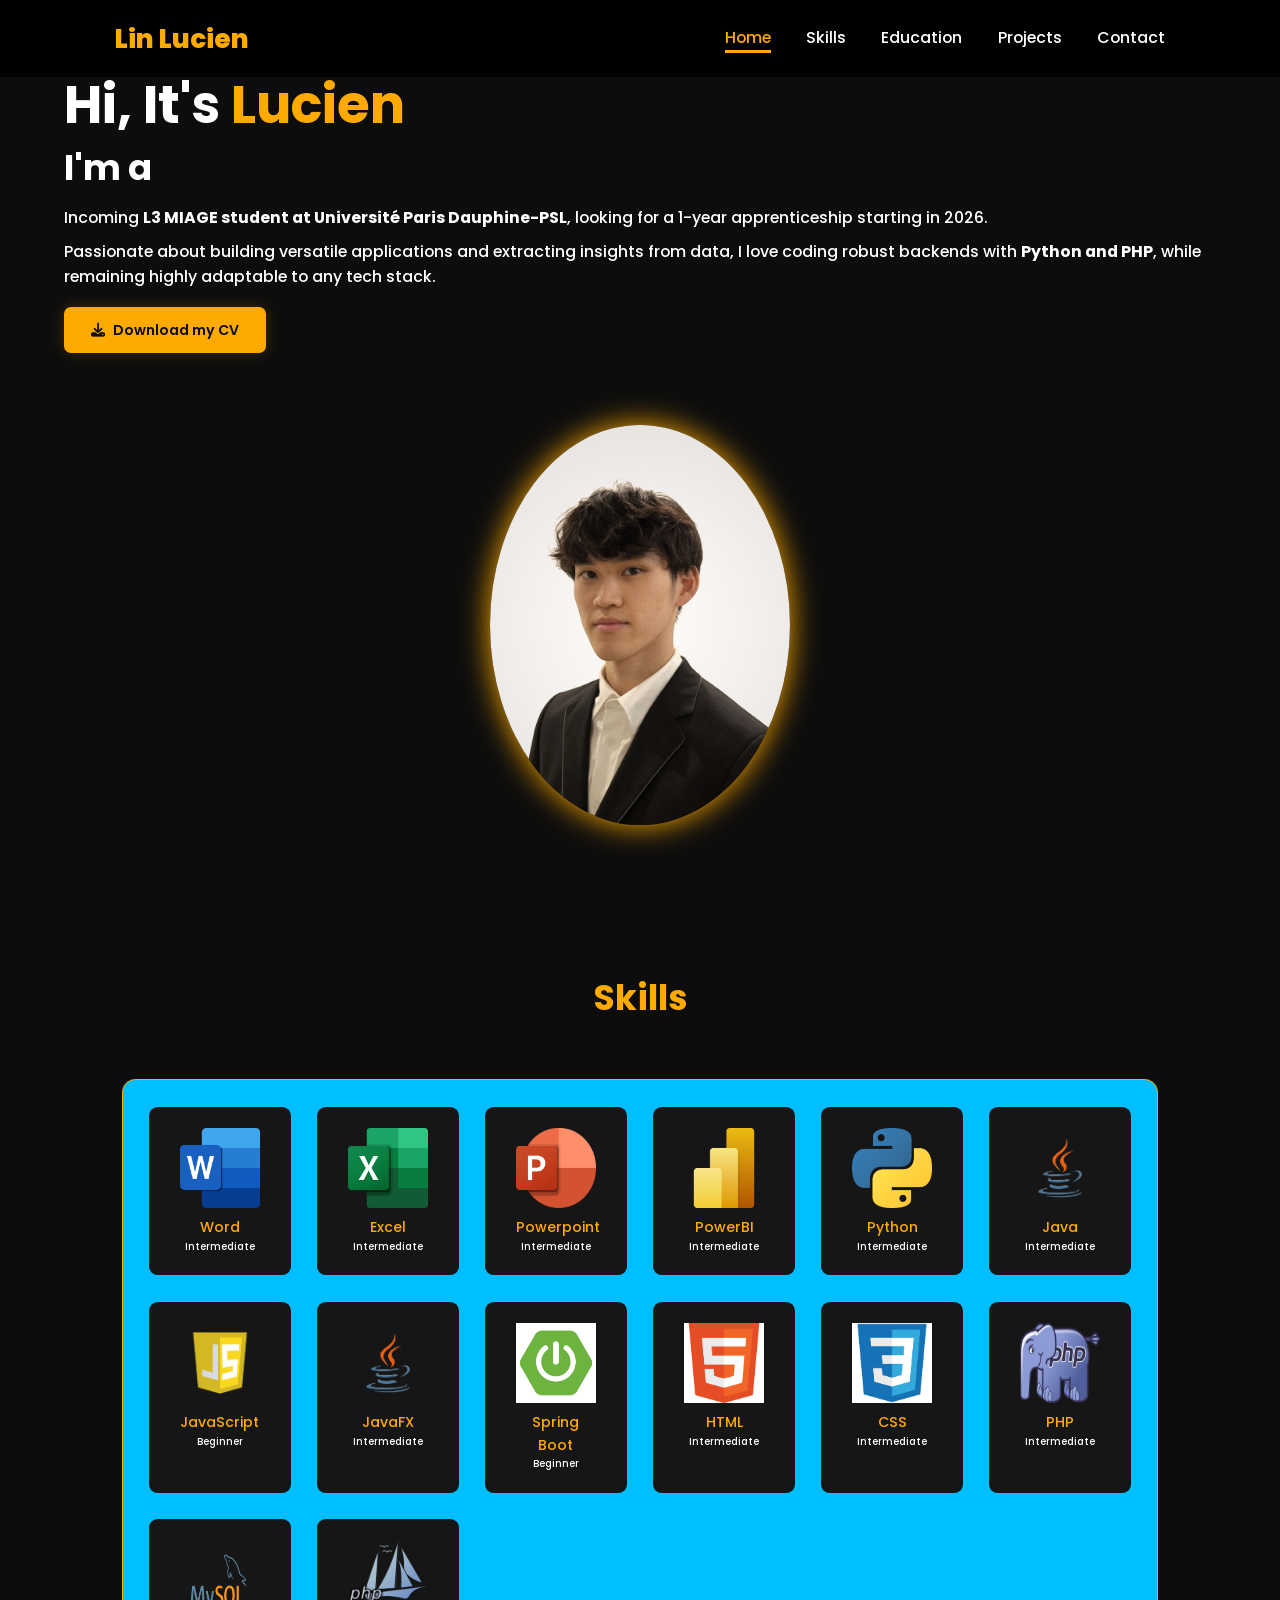
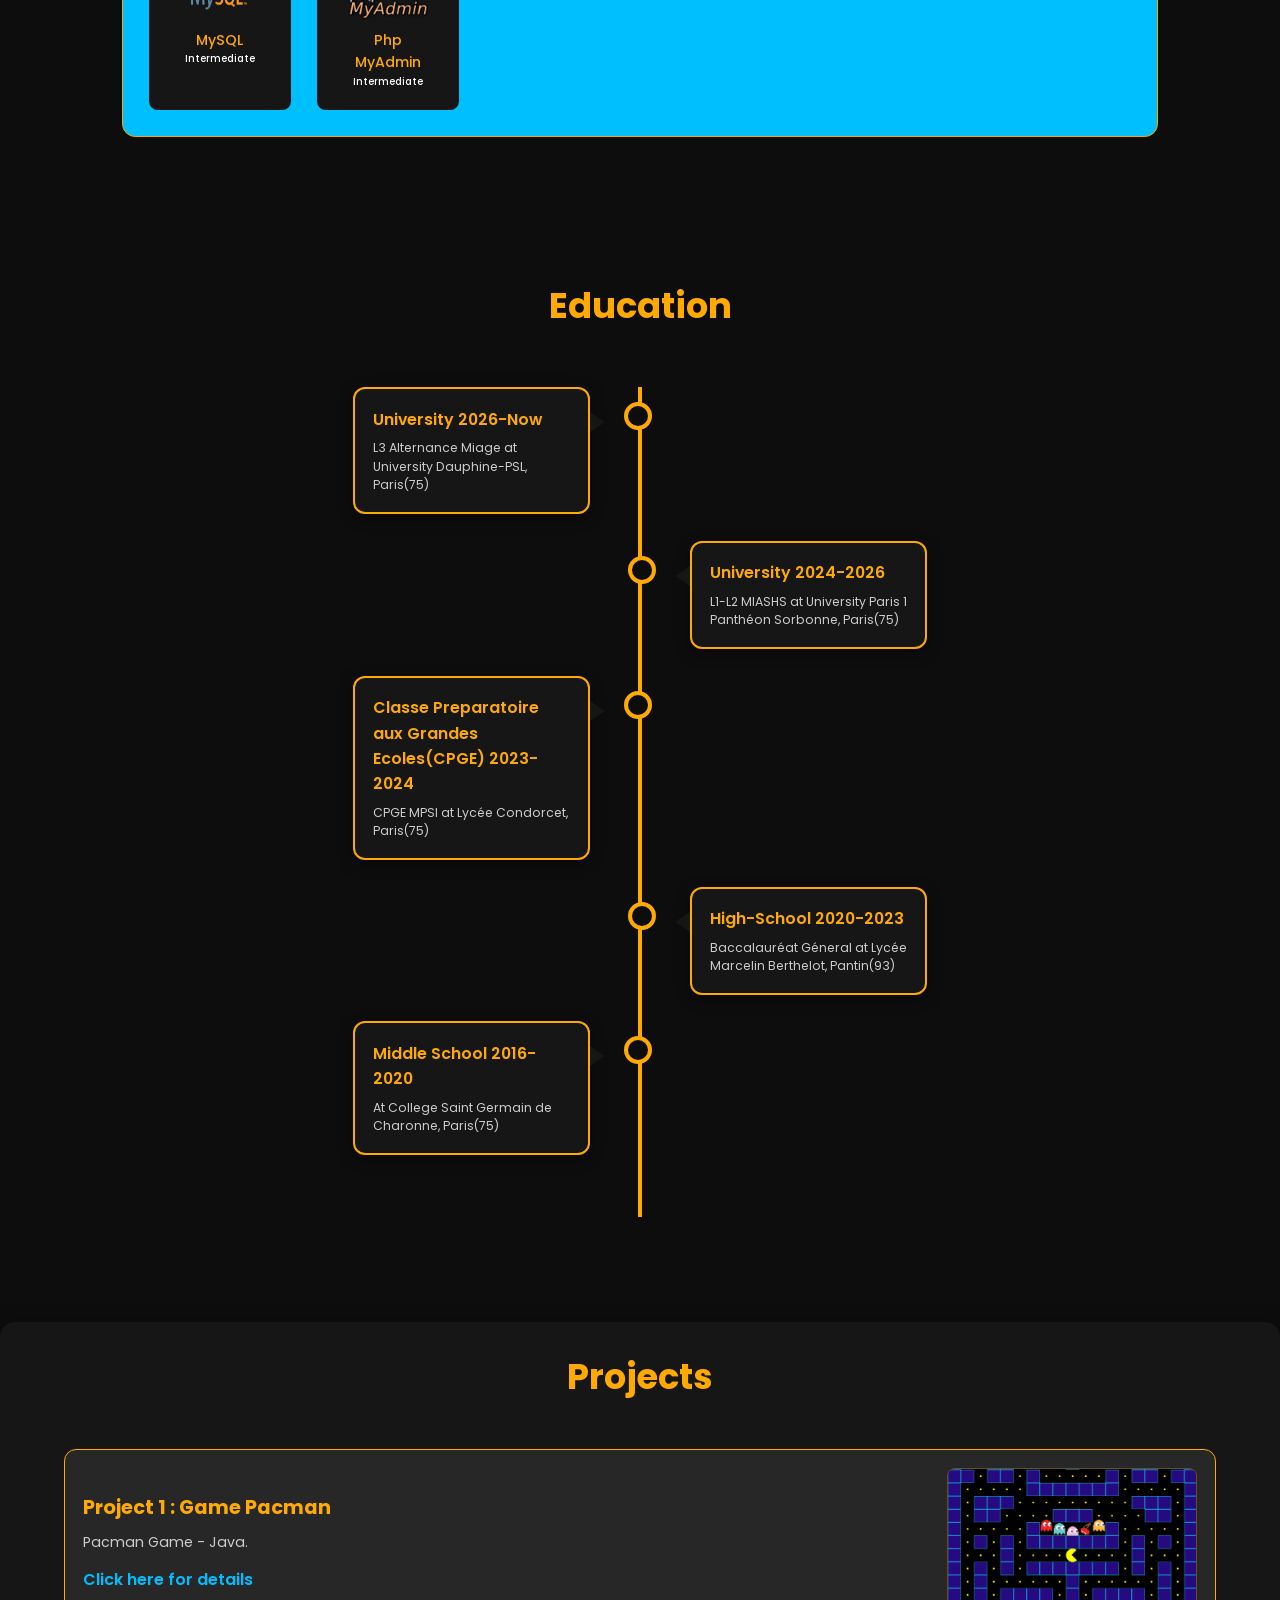
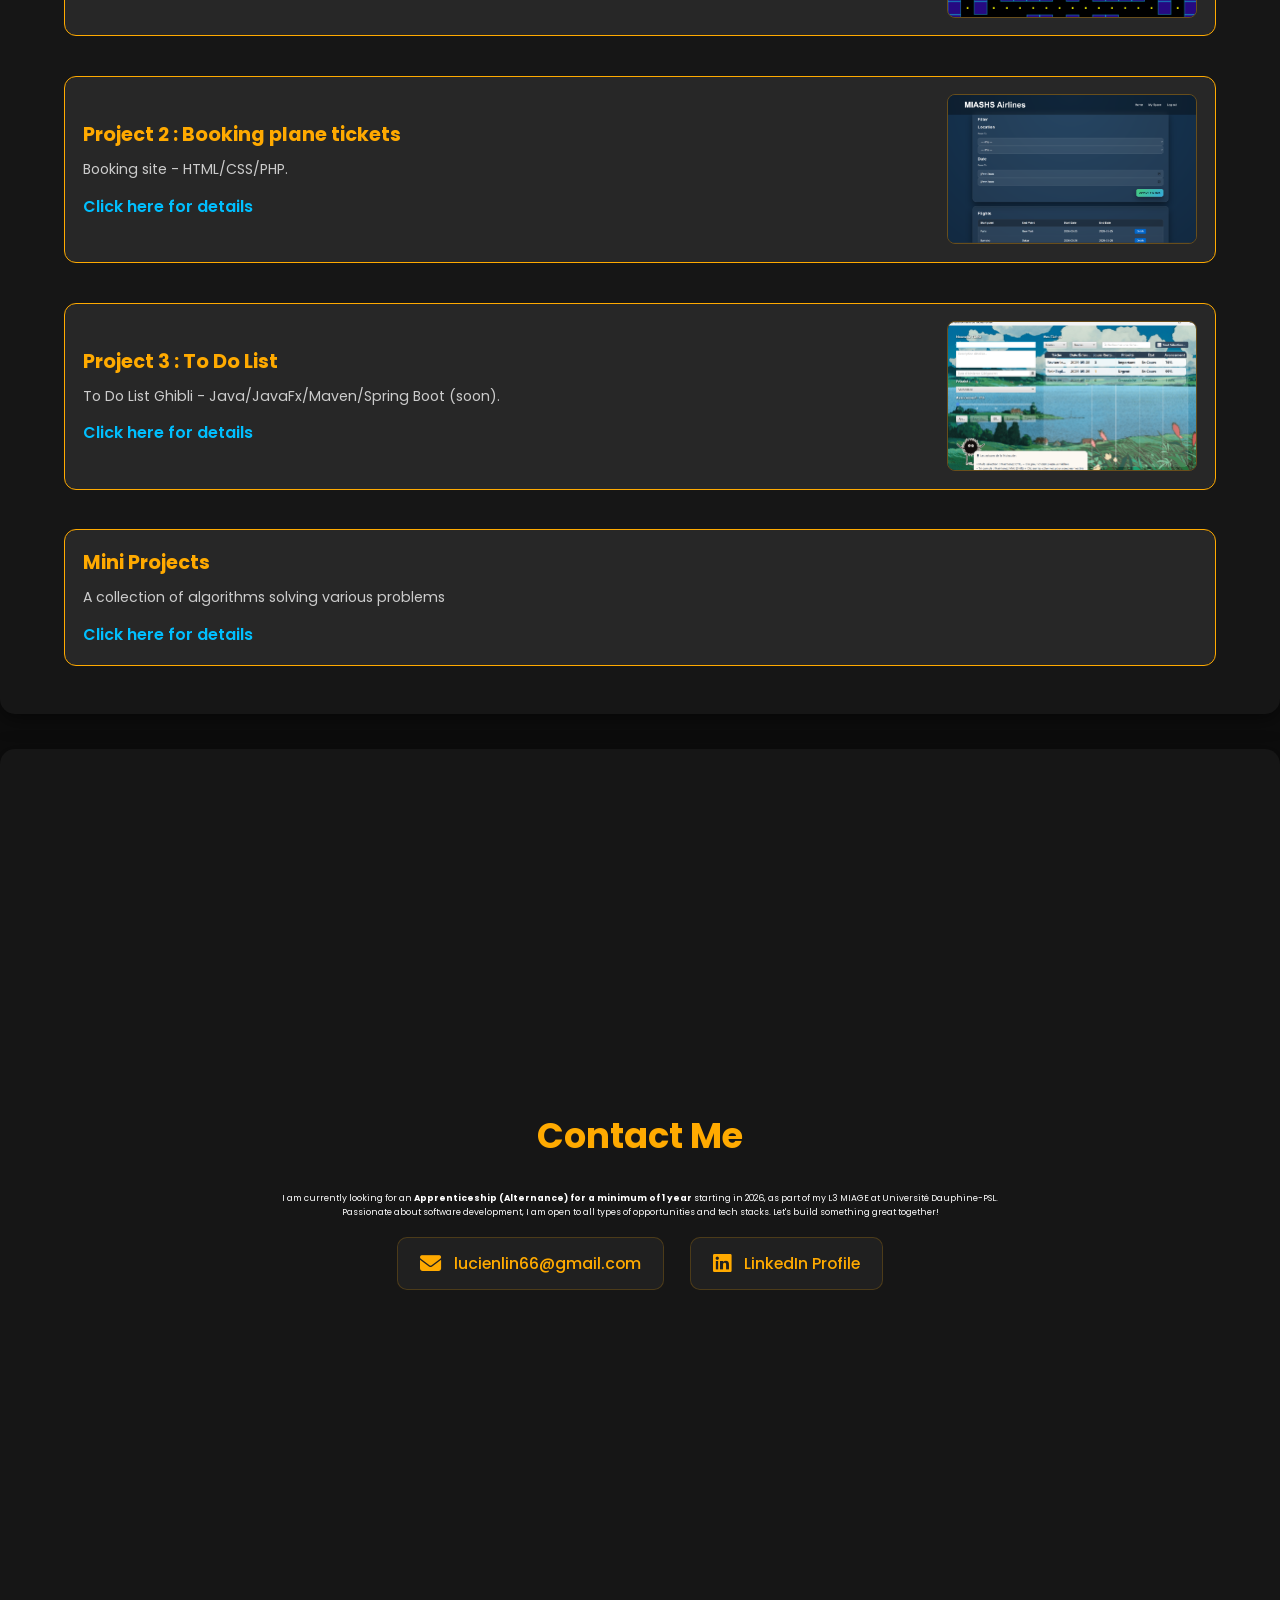
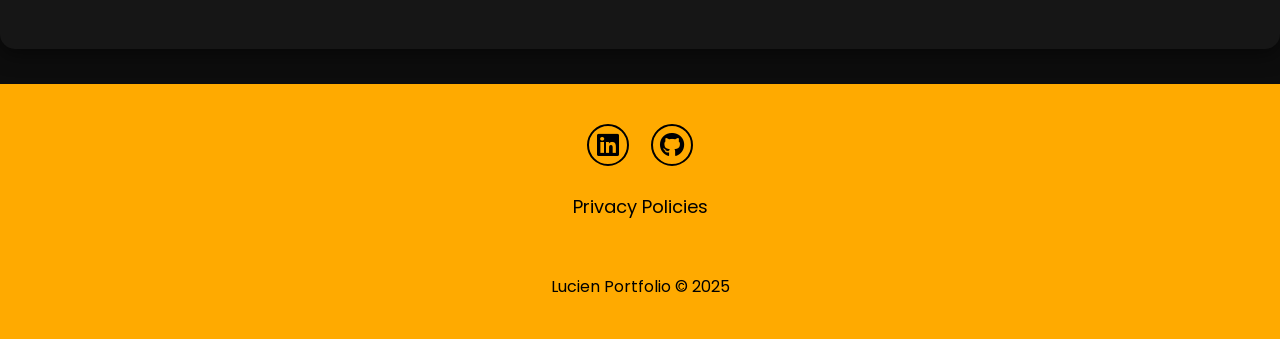
==== commit a83eb373: "Update index.html" ====
--- a/index.html
+++ b/index.html
@@ -133,7 +133,7 @@
                 </div>
                 <div class="bar">
                     <div class="info">
-                        <img src="./images/phpMyAdmin.png" alt="PhpMyAdmin">
+                        <img src="./images/PhpMyAdmin.png" alt="PhpMyAdmin">
                         <span>Php MyAdmin</span>
                         <p>Intermediate</p>
                     </div>
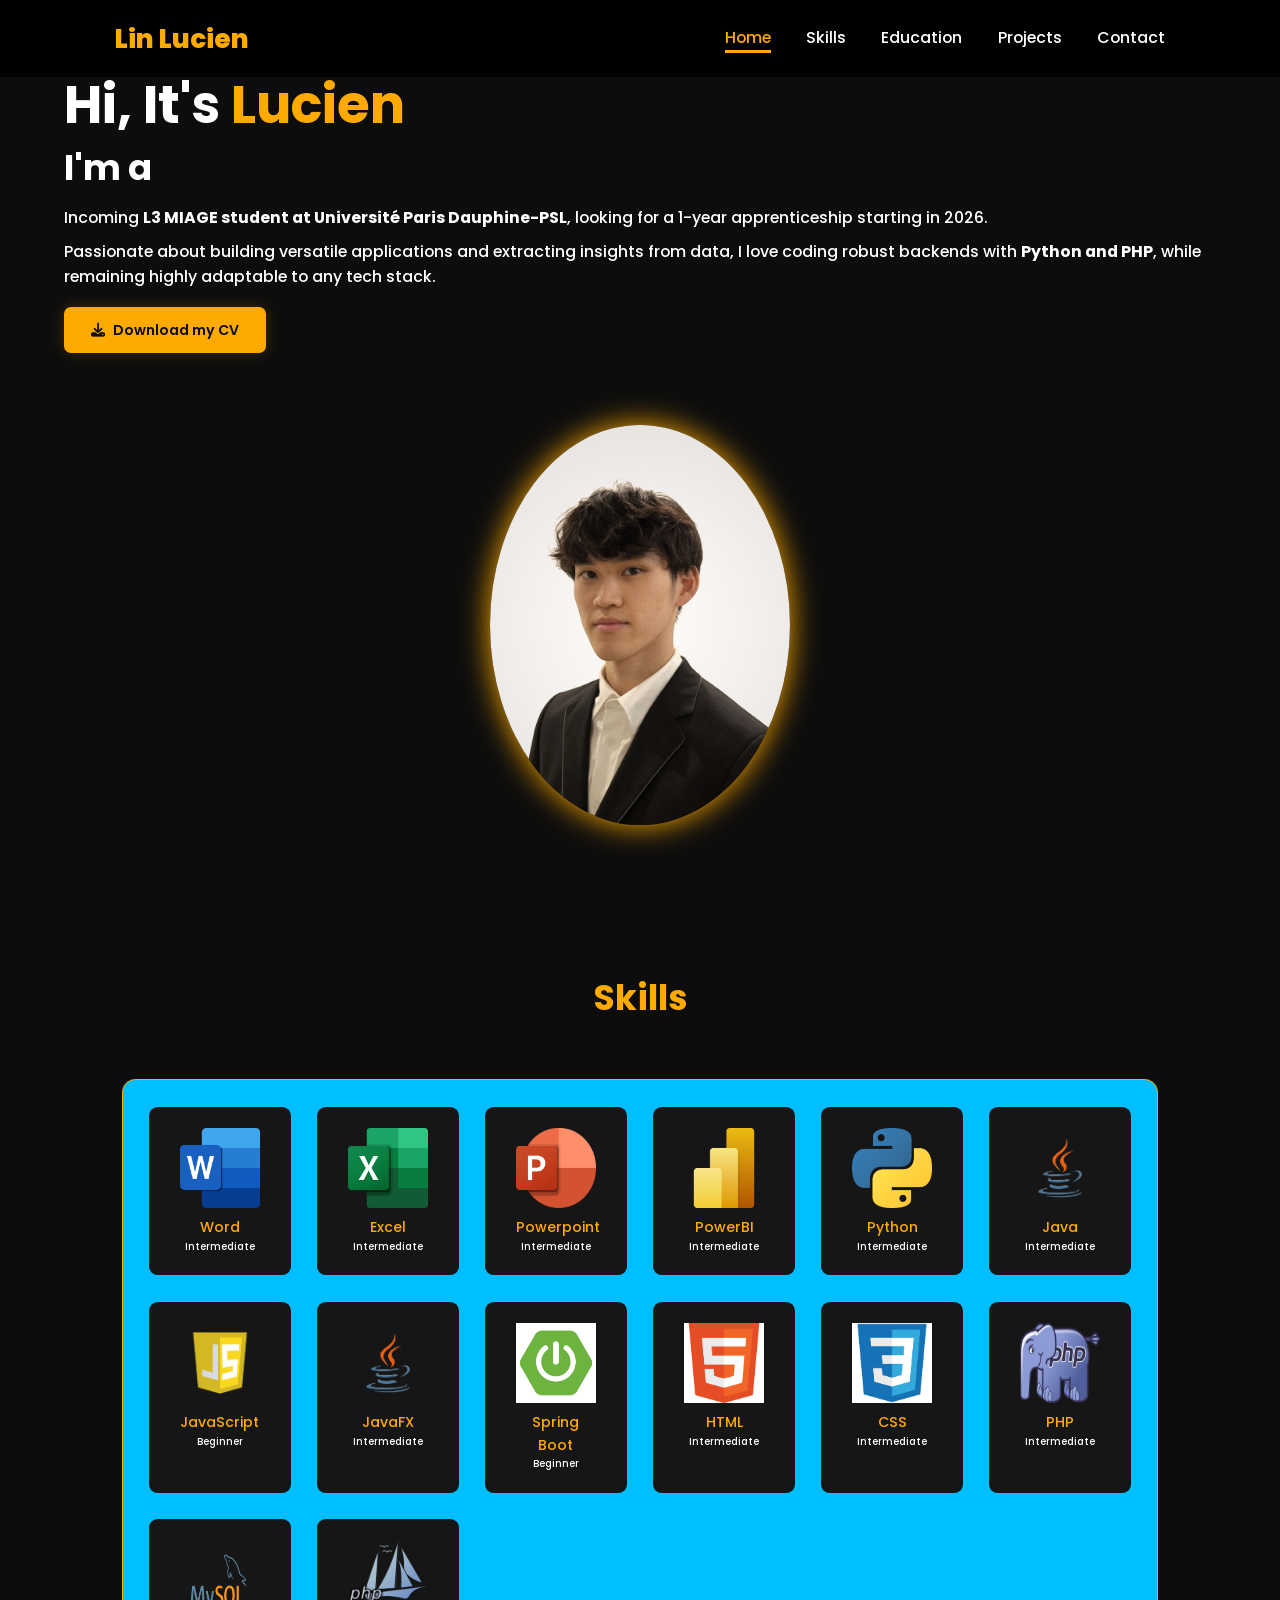
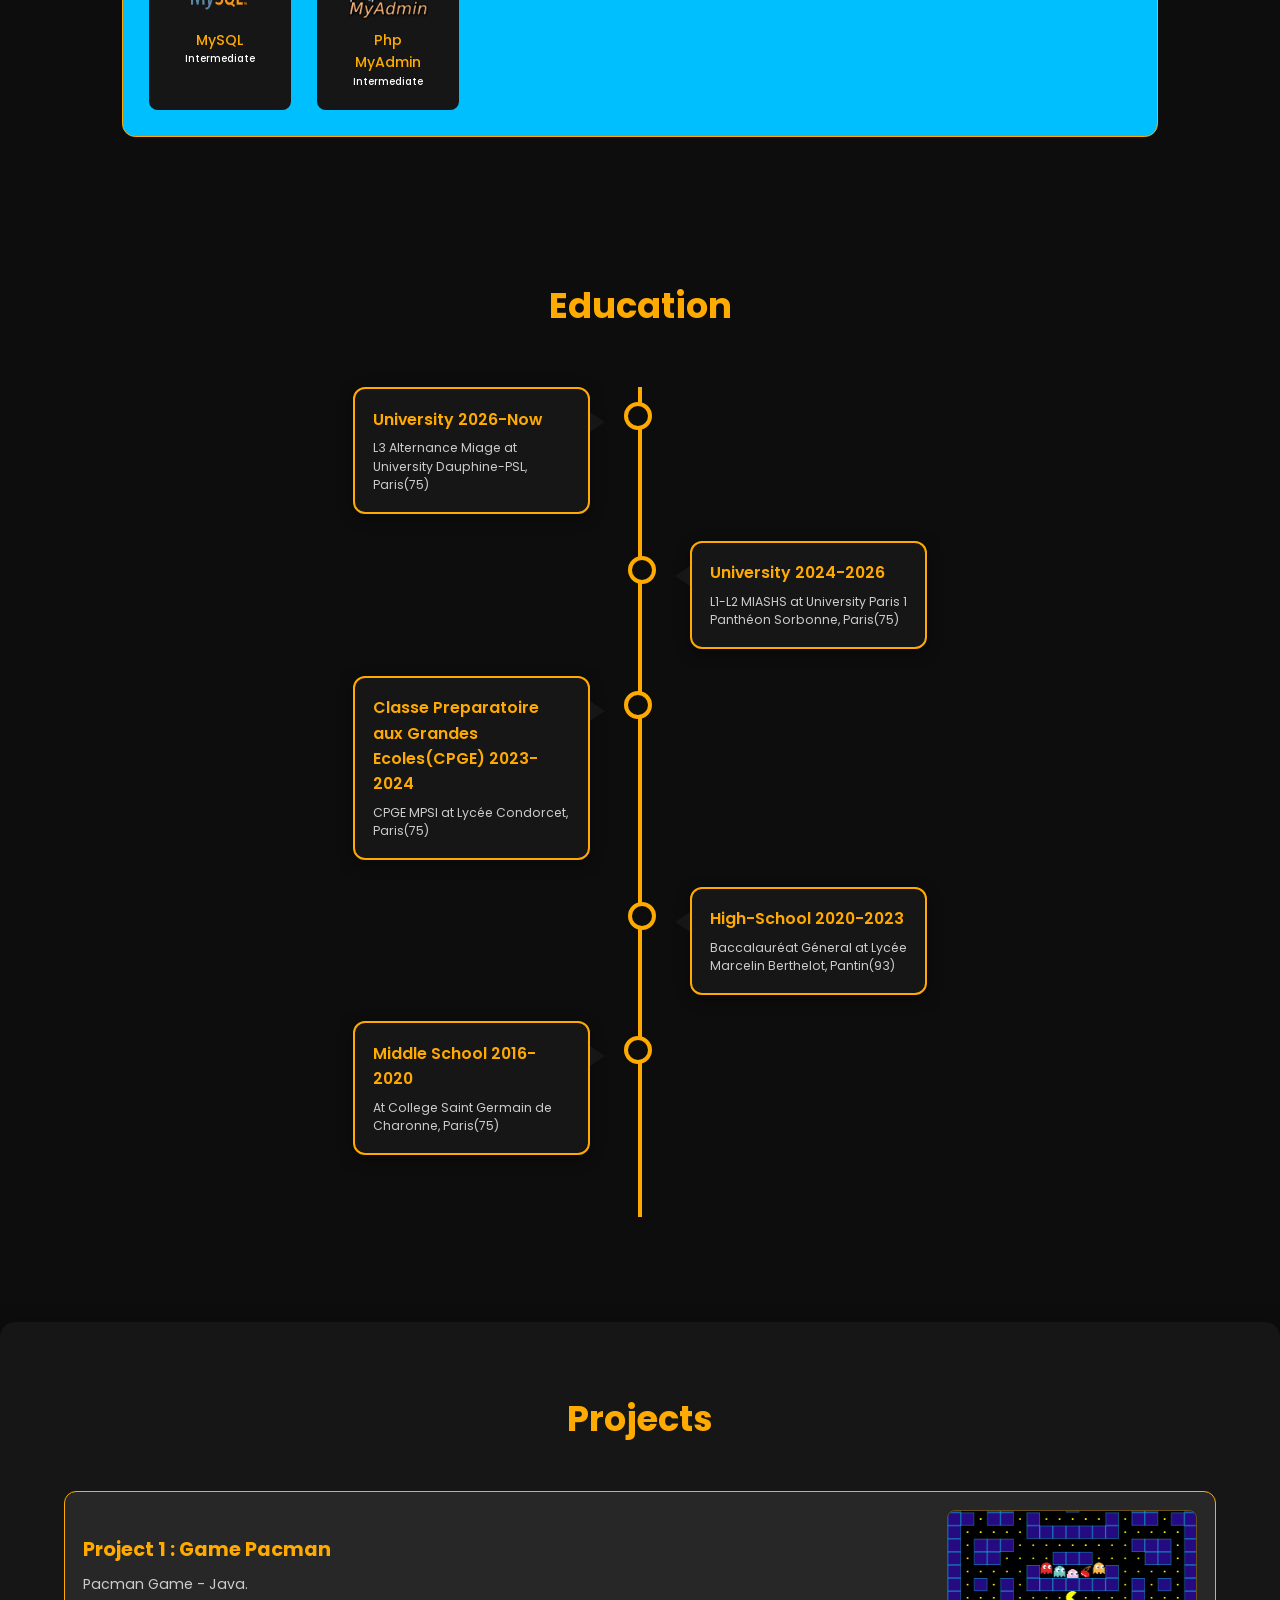
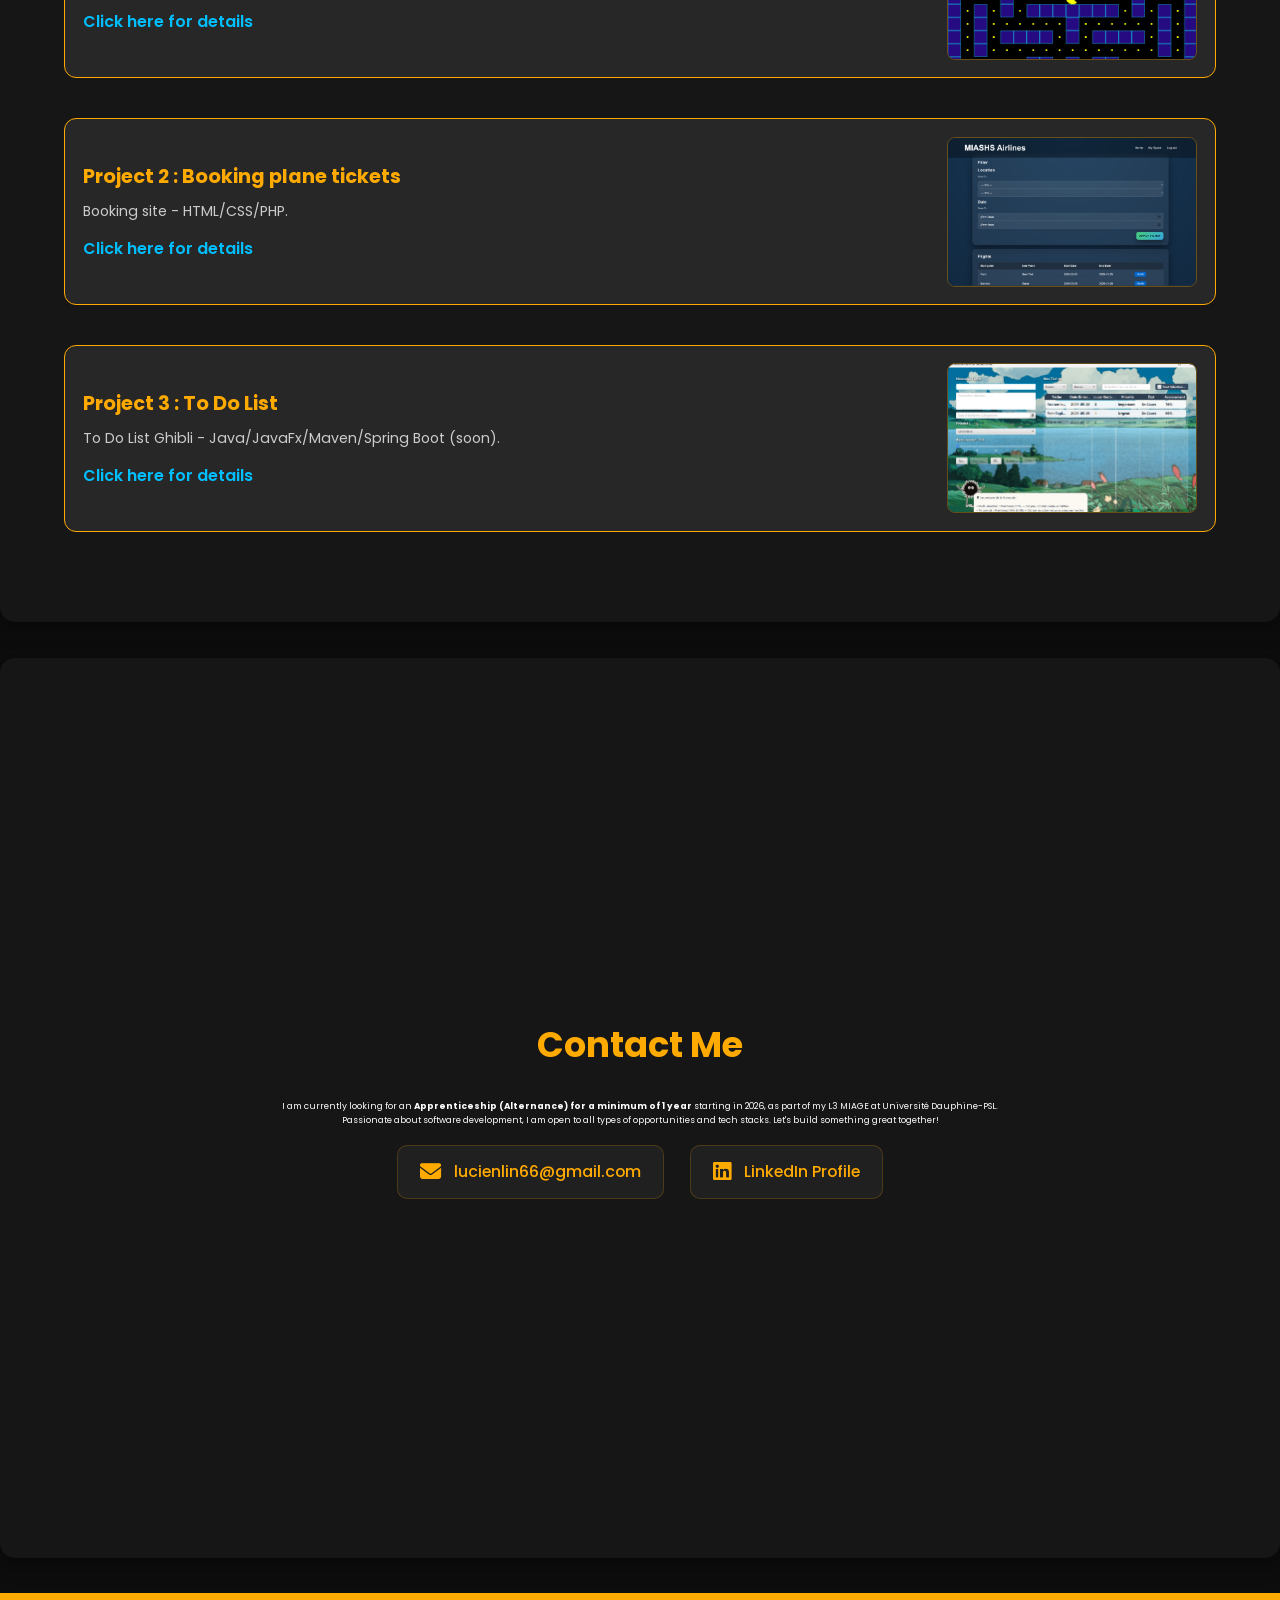
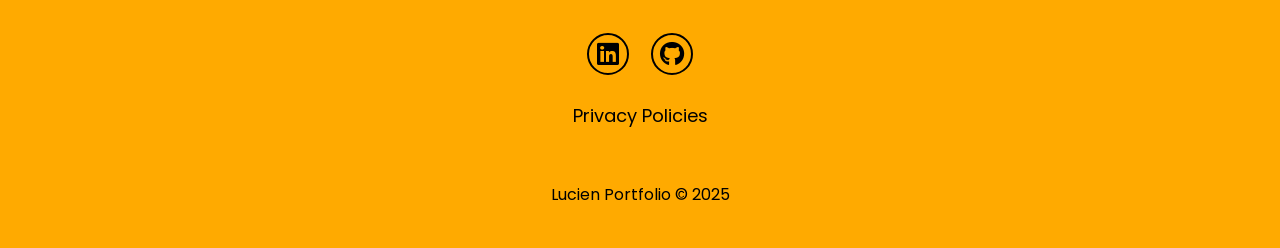
==== commit dd570f7f: "Update project links in index.html" ====
--- a/index.html
+++ b/index.html
@@ -204,7 +204,7 @@
             <div class="project-details">
                 <h3>Project 1 : Game Pacman</h3>
                 <p>Pacman Game - Java.</p>
-                <a href="https://github.com/userLinpy/Projects/tree/main/Projet_Jeu_PacMan/src">Click here for details</a>
+                <a href="https://github.com/userLinpy/Projet_PacMan">Click here for details</a>
             </div>
             <div class="project-img">
                 <img src="./images/pacman.png" alt="Preview Pacman Game"> </div>
@@ -214,7 +214,7 @@
             <div class="project-details">
                 <h3>Project 2 : Booking plane tickets</h3>
                 <p>Booking site - HTML/CSS/PHP.</p>
-                <a href="https://github.com/userLinpy/Projects/tree/main/Projet_Reservation_Billet_Avion">Click here for details</a>
+                <a href="https://github.com/userLinpy/Projet_Reservation_Billet_Avion">Click here for details</a>
             </div>
             <div class="project-img">
                 <img src="./images/miashsAirlines.png" alt="Preview Booking Site"> </div>
@@ -224,18 +224,10 @@
             <div class="project-details">
                 <h3>Project 3 : To Do List</h3>
                 <p>To Do List Ghibli - Java/JavaFx/Maven/Spring Boot (soon).</p>
-                <a href="https://github.com/userLinpy/Projects/tree/main/Projet_ToDoList_Ghibli">Click here for details</a>
+                <a href="https://github.com/userLinpy/Projet_Gestionnaire_Taches">Click here for details</a>
             </div>
             <div class="project-img">
                 <img src="./images/toDoList3.png" alt="Preview To Do List"> </div>
-        </article>
-
-        <article class="project">
-            <div class="project-details">
-                <h3>Mini Projects</h3>
-                <p>A collection of algorithms solving various problems</p>
-                <a href="https://github.com/userLinpy/Projects/tree/main/Divers_Programmes">Click here for details</a>
-            </div>
         </article>
     </section>
     
--- a/Styles.css
+++ b/Styles.css
@@ -184,7 +184,7 @@
     0%, 20% { content: 'MIAGE Student'; }
     21%, 40% { content: 'Full-Stack Developer'; }
     41%, 60% { content: 'Data Analyst'; }
-    61%, 80% { content: 'Python & java & PHP Enthusiast'; }
+    61%, 80% { content: 'Python & java Enthusiast'; }
     81%, 100% { content: 'Full-Stack Developer'; }
 }
 @keyframes typing {
@@ -618,4 +618,4 @@
             height: 200px; /* On augmente un peu la hauteur pour les mobiles */
         }
     }
-}+}
